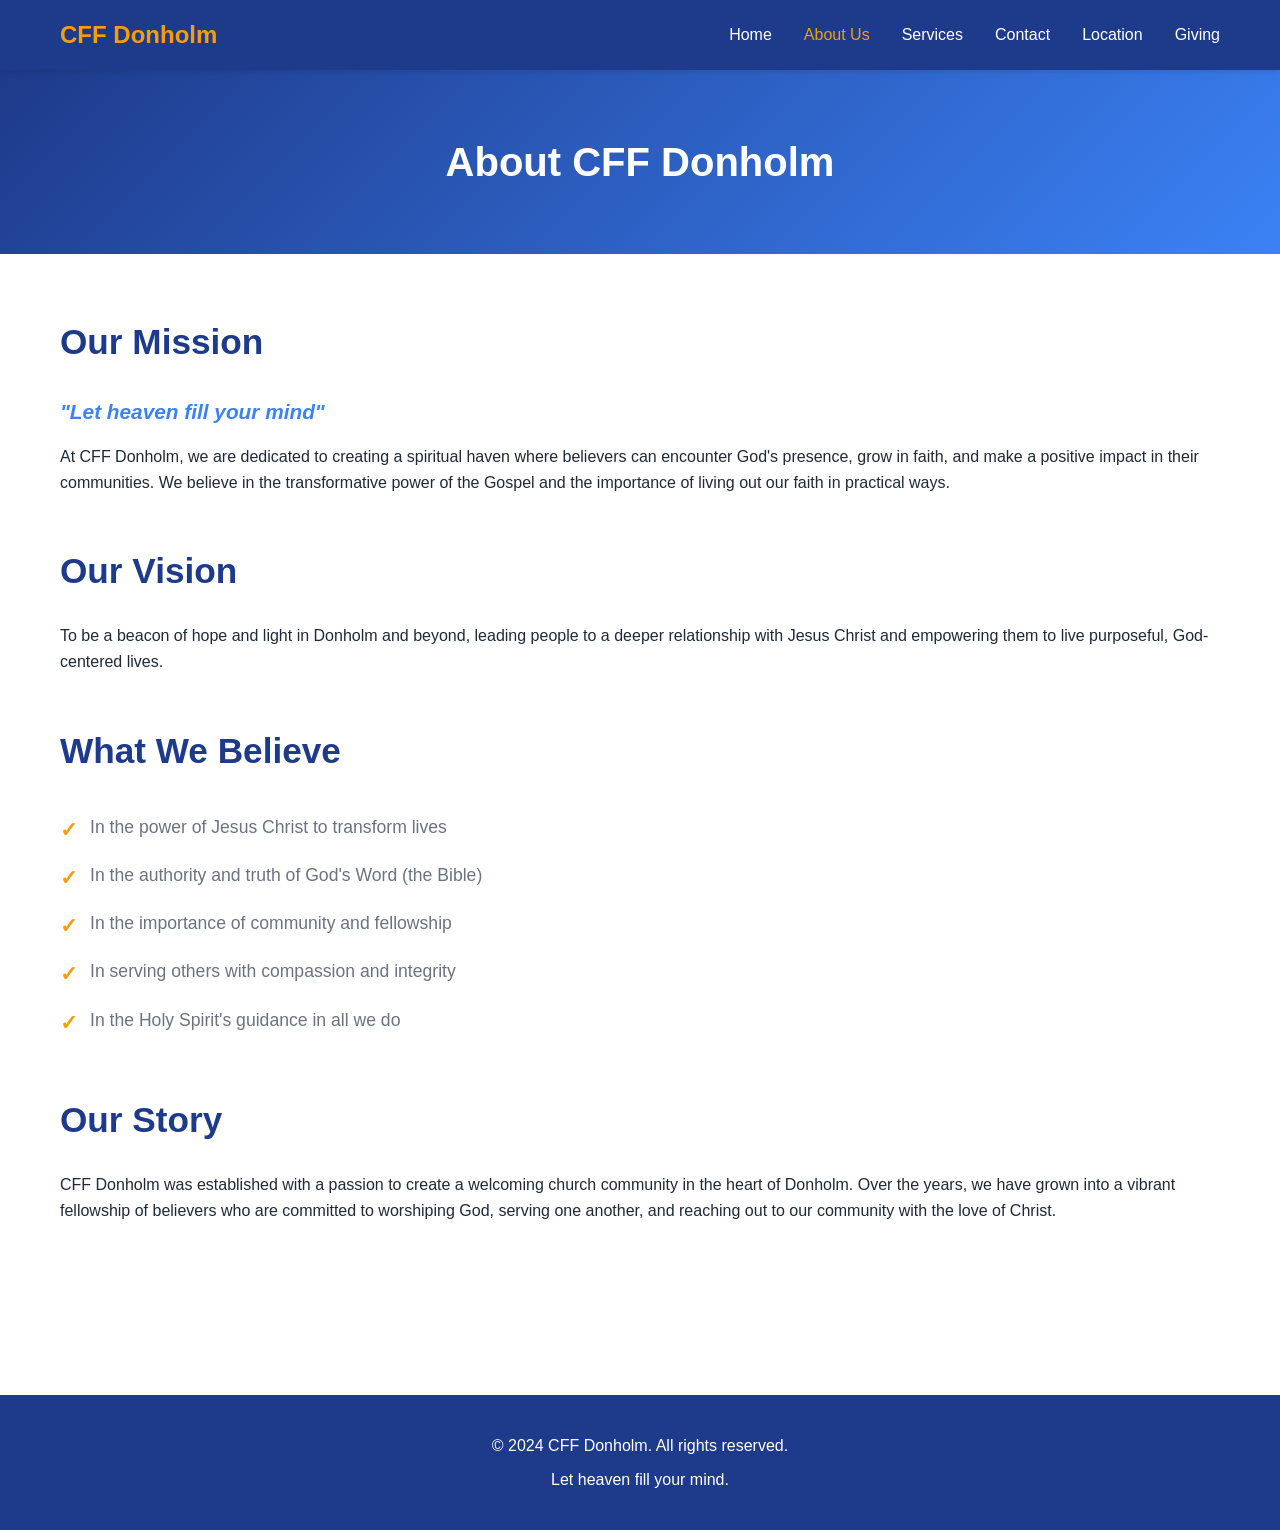
==== about.html @ feda21bb "Add all missing website files including homepage, styles, and other pages" ====
<!DOCTYPE html>
<html lang="en">
<head>
    <meta charset="UTF-8">
    <meta name="viewport" content="width=device-width, initial-scale=1.0">
    <title>About Us - CFF Donholm</title>
    <link rel="stylesheet" href="styles.css">
</head>
<body>
    <!-- Navigation -->
    <nav class="navbar">
        <div class="container">
            <div class="nav-brand">CFF Donholm</div>
            <ul class="nav-menu">
                <li><a href="index.html">Home</a></li>
                <li><a href="about.html" class="active">About Us</a></li>
                <li><a href="services.html">Services</a></li>
                <li><a href="contact.html">Contact</a></li>
                <li><a href="location.html">Location</a></li>
                <li><a href="giving.html">Giving</a></li>
            </ul>
        </div>
    </nav>

    <!-- Page Header -->
    <section class="page-header">
        <h1>About CFF Donholm</h1>
    </section>

    <!-- About Content -->
    <section class="about-content">
        <div class="container">
            <div class="about-section">
                <h2>Our Mission</h2>
                <p class="mission-highlight">"Let heaven fill your mind"</p>
                <p>At CFF Donholm, we are dedicated to creating a spiritual haven where believers can encounter God's presence, grow in faith, and make a positive impact in their communities. We believe in the transformative power of the Gospel and the importance of living out our faith in practical ways.</p>
            </div>

            <div class="about-section">
                <h2>Our Vision</h2>
                <p>To be a beacon of hope and light in Donholm and beyond, leading people to a deeper relationship with Jesus Christ and empowering them to live purposeful, God-centered lives.</p>
            </div>

            <div class="about-section">
                <h2>What We Believe</h2>
                <ul class="beliefs-list">
                    <li>In the power of Jesus Christ to transform lives</li>
                    <li>In the authority and truth of God's Word (the Bible)</li>
                    <li>In the importance of community and fellowship</li>
                    <li>In serving others with compassion and integrity</li>
                    <li>In the Holy Spirit's guidance in all we do</li>
                </ul>
            </div>

            <div class="about-section">
                <h2>Our Story</h2>
                <p>CFF Donholm was established with a passion to create a welcoming church community in the heart of Donholm. Over the years, we have grown into a vibrant fellowship of believers who are committed to worshiping God, serving one another, and reaching out to our community with the love of Christ.</p>
            </div>
        </div>
    </section>

    <!-- Footer -->
    <footer class="footer">
        <div class="container">
            <p>&copy; 2024 CFF Donholm. All rights reserved.</p>
            <p>Let heaven fill your mind.</p>
        </div>
    </footer>

    <script src="script.js"></script>
</body>
</html>
---- styles.css ----
/* Global Styles */
* {
    margin: 0;
    padding: 0;
    box-sizing: border-box;
}

:root {
    --primary-color: #1e3a8a;
    --secondary-color: #3b82f6;
    --accent-color: #f59e0b;
    --light-bg: #f3f4f6;
    --text-dark: #1f2937;
    --text-light: #6b7280;
    --white: #ffffff;
    --border-color: #e5e7eb;
}

html {
    scroll-behavior: smooth;
}

body {
    font-family: 'Segoe UI', Tahoma, Geneva, Verdana, sans-serif;
    line-height: 1.6;
    color: var(--text-dark);
    background-color: var(--white);
}

.container {
    max-width: 1200px;
    margin: 0 auto;
    padding: 0 20px;
}

/* Navigation */
.navbar {
    background-color: var(--primary-color);
    color: var(--white);
    position: sticky;
    top: 0;
    z-index: 1000;
    box-shadow: 0 2px 5px rgba(0,0,0,0.1);
}

.navbar .container {
    display: flex;
    justify-content: space-between;
    align-items: center;
    padding: 1rem 20px;
}

.nav-brand {
    font-size: 1.5rem;
    font-weight: bold;
    color: var(--accent-color);
}

.nav-menu {
    display: flex;
    list-style: none;
    gap: 2rem;
}

.nav-menu a {
    color: var(--white);
    text-decoration: none;
    transition: color 0.3s;
    font-weight: 500;
}

.nav-menu a:hover,
.nav-menu a.active {
    color: var(--accent-color);
}

@media (max-width: 768px) {
    .nav-menu {
        gap: 1rem;
        font-size: 0.9rem;
    }
}

/* Hero Section */
.hero {
    background: linear-gradient(135deg, var(--primary-color) 0%, var(--secondary-color) 100%);
    color: var(--white);
    padding: 120px 20px;
    text-align: center;
    position: relative;
    overflow: hidden;
}

.hero::before {
    content: '';
    position: absolute;
    top: -50%;
    right: -10%;
    width: 500px;
    height: 500px;
    background: rgba(255,255,255,0.1);
    border-radius: 50%;
}

.hero-content {
    position: relative;
    z-index: 1;
    max-width: 800px;
    margin: 0 auto;
}

.hero h1 {
    font-size: 3.5rem;
    margin-bottom: 1rem;
    font-weight: 800;
}

.hero .mission-statement {
    font-size: 1.5rem;
    margin-bottom: 2rem;
    font-style: italic;
    opacity: 0.95;
}

/* Page Header */
.page-header {
    background: linear-gradient(135deg, var(--primary-color) 0%, var(--secondary-color) 100%);
    color: var(--white);
    padding: 60px 20px;
    text-align: center;
}

.page-header h1 {
    font-size: 2.5rem;
    font-weight: 800;
}

/* Buttons */
.btn {
    display: inline-block;
    padding: 12px 30px;
    border-radius: 5px;
    text-decoration: none;
    font-weight: 600;
    cursor: pointer;
    border: none;
    transition: all 0.3s;
    font-size: 1rem;
}

.btn-primary {
    background-color: var(--accent-color);
    color: var(--white);
}

.btn-primary:hover {
    background-color: #d97706;
    transform: translateY(-2px);
    box-shadow: 0 5px 15px rgba(245, 158, 11, 0.3);
}

/* Welcome Section */
.welcome {
    padding: 60px 20px;
    background-color: var(--white);
}

.welcome h2,
.quick-info h2,
.services-content h2,
.about-section h2,
.contact-info-section h2,
.location-content h2,
.giving-intro h2,
.giving-methods h2 {
    font-size: 2.2rem;
    margin-bottom: 1.5rem;
    color: var(--primary-color);
}

.welcome > .container > p {
    font-size: 1.1rem;
    color: var(--text-light);
    margin-bottom: 2rem;
    line-height: 1.8;
}

.welcome-cards {
    display: grid;
    grid-template-columns: repeat(auto-fit, minmax(280px, 1fr));
    gap: 2rem;
    margin-top: 2rem;
}

.card {
    background-color: var(--light-bg);
    padding: 30px;
    border-radius: 10px;
    text-align: center;
    transition: transform 0.3s, box-shadow 0.3s;
    border-left: 4px solid var(--accent-color);
}

.card:hover {
    transform: translateY(-5px);
    box-shadow: 0 10px 25px rgba(0,0,0,0.1);
}

.card h3 {
    margin-bottom: 1rem;
    font-size: 1.3rem;
    color: var(--primary-color);
}

.card p {
    color: var(--text-light);
    line-height: 1.8;
}

/* Quick Info Section */
.quick-info {
    background-color: var(--light-bg);
    padding: 60px 20px;
}

.info-grid {
    display: grid;
    grid-template-columns: repeat(auto-fit, minmax(200px, 1fr));
    gap: 2rem;
    margin-top: 2rem;
}

.info-item {
    text-align: center;
    padding: 20px;
}

.info-item .icon {
    font-size: 2.5rem;
    display: block;
    margin-bottom: 1rem;
}

.info-item h3 {
    margin-bottom: 0.5rem;
    color: var(--primary-color);
}

.info-item a {
    color: var(--secondary-color);
    text-decoration: none;
    font-weight: 600;
}

.info-item a:hover {
    text-decoration: underline;
}

/* About Section */
.about-content {
    padding: 60px 20px;
}

.about-section {
    margin-bottom: 3rem;
}

.mission-highlight {
    font-size: 1.3rem;
    font-style: italic;
    color: var(--secondary-color);
    font-weight: 600;
    margin: 1rem 0;
}

.beliefs-list {
    list-style: none;
    margin-top: 1.5rem;
}

.beliefs-list li {
    padding: 10px 0;
    padding-left: 30px;
    position: relative;
    font-size: 1.1rem;
    color: var(--text-light);
}

.beliefs-list li:before {
    content: '✓';
    position: absolute;
    left: 0;
    color: var(--accent-color);
    font-weight: bold;
    font-size: 1.3rem;
}

/* Services Section */
.services-grid {
    display: grid;
    grid-template-columns: repeat(auto-fit, minmax(300px, 1fr));
    gap: 2rem;
    margin: 2rem 0 3rem 0;
}

.service-card {
    background-color: var(--light-bg);
    padding: 25px;
    border-radius: 10px;
    border-top: 4px solid var(--secondary-color);
    transition: transform 0.3s, box-shadow 0.3s;
}

.service-card:hover {
    transform: translateY(-5px);
    box-shadow: 0 10px 25px rgba(0,0,0,0.1);
}

.service-card h3 {
    color: var(--primary-color);
    margin-bottom: 0.5rem;
}

.service-card .time {
    color: var(--accent-color);
    font-weight: 600;
    margin-bottom: 0.3rem;
}

.service-card .details {
    color: var(--secondary-color);
    font-weight: 500;
    margin-bottom: 1rem;
}

.service-card p {
    color: var(--text-light);
    line-height: 1.8;
}

/* Programs Section */
.programs-section {
    background-color: var(--light-bg);
    padding: 30px;
    border-radius: 10px;
    margin: 2rem 0;
}

.programs-list {
    display: grid;
    grid-template-columns: repeat(auto-fit, minmax(250px, 1fr));
    gap: 1.5rem;
    margin-top: 1.5rem;
}

.program-item {
    background-color: var(--white);
    padding: 20px;
    border-radius: 8px;
    border-left: 3px solid var(--accent-color);
}

.program-item h4 {
    color: var(--primary-color);
    margin-bottom: 0.5rem;
}

.program-item p {
    color: var(--text-light);
    font-size: 0.95rem;
}

/* CTA Section */
.cta-section {
    background: linear-gradient(135deg, var(--primary-color) 0%, var(--secondary-color) 100%);
    color: var(--white);
    padding: 40px 30px;
    border-radius: 10px;
    text-align: center;
    margin: 2rem 0;
}

.cta-section h2 {
    color: var(--white);
    margin-bottom: 1rem;
}

.cta-section p {
    margin-bottom: 1.5rem;
    font-size: 1.05rem;
}

/* Contact Section */
.contact-content {
    padding: 60px 20px;
}

.contact-grid {
    display: grid;
    grid-template-columns: 1fr 1fr;
    gap: 3rem;
}

@media (max-width: 768px) {
    .contact-grid {
        grid-template-columns: 1fr;
    }
}

.contact-form {
    background-color: var(--light-bg);
    padding: 30px;
    border-radius: 10px;
}

.form-group {
    margin-bottom: 1.5rem;
}

.form-group label {
    display: block;
    margin-bottom: 0.5rem;
    font-weight: 600;
    color: var(--primary-color);
}

.form-group input,
.form-group textarea {
    width: 100%;
    padding: 10px;
    border: 1px solid var(--border-color);
    border-radius: 5px;
    font-family: inherit;
    font-size: 1rem;
}

.form-group input:focus,
.form-group textarea:focus {
    outline: none;
    border-color: var(--secondary-color);
    box-shadow: 0 0 5px rgba(59, 130, 246, 0.3);
}

.info-box {
    background-color: var(--light-bg);
    padding: 20px;
    border-radius: 8px;
    margin-bottom: 1.5rem;
    border-left: 4px solid var(--secondary-color);
}

.info-box h3 {
    color: var(--primary-color);
    margin-bottom: 0.5rem;
}

.info-box p {
    color: var(--text-light);
}

.info-box a {
    color: var(--secondary-color);
    text-decoration: none;
    font-weight: 600;
}

.info-box a:hover {
    text-decoration: underline;
}

.info-box.prayer {
    background: linear-gradient(135deg, rgba(30, 58, 138, 0.1) 0%, rgba(59, 130, 246, 0.1) 100%);
    border-left-color: var(--accent-color);
}

/* Location Section */
.location-content {
    padding: 60px 20px;
}

.location-grid {
    display: grid;
    grid-template-columns: 1fr 1fr;
    gap: 3rem;
}

@media (max-width: 768px) {
    .location-grid {
        grid-template-columns: 1fr;
    }
}

.map-section {
    background-color: var(--light-bg);
    padding: 20px;
    border-radius: 10px;
}

.map-section h2 {
    margin-bottom: 1rem;
}

.address-main {
    font-size: 1.1rem;
    line-height: 2;
    color: var(--text-light);
    background-color: var(--light-bg);
    padding: 20px;
    border-radius: 8px;
    margin: 1rem 0 2rem 0;
    border-left: 4px solid var(--accent-color);
}

.directions-list {
    display: grid;
    gap: 1.5rem;
    margin: 1.5rem 0;
}

.direction-item {
    background-color: var(--light-bg);
    padding: 20px;
    border-radius: 8px;
    border-left: 3px solid var(--secondary-color);
}

.direction-item h4 {
    color: var(--primary-color);
    margin-bottom: 0.5rem;
}

.direction-item p {
    color: var(--text-light);
}

.direction-item a {
    color: var(--secondary-color);
    text-decoration: none;
    font-weight: 600;
}

.direction-item a:hover {
    text-decoration: underline;
}

/* Giving Section */
.giving-content {
    padding: 60px 20px;
}

.giving-intro {
    background-color: var(--light-bg);
    padding: 30px;
    border-radius: 10px;
    margin-bottom: 2rem;
}

.giving-intro h2 {
    color: var(--primary-color);
}

.methods-grid {
    display: grid;
    grid-template-columns: repeat(auto-fit, minmax(280px, 1fr));
    gap: 2rem;
    margin: 2rem 0 3rem 0;
}

.method-card {
    background-color: var(--light-bg);
    padding: 25px;
    border-radius: 10px;
    border-top: 4px solid var(--accent-color);
    text-align: center;
    transition: transform 0.3s;
}

.method-card:hover {
    transform: translateY(-5px);
}

.method-card h3 {
    color: var(--primary-color);
    margin-bottom: 1rem;
}

.method-card p {
    color: var(--text-light);
    line-height: 1.8;
}

.giving-uses {
    margin: 2rem 0;
}

.uses-list {
    display: grid;
    grid-template-columns: repeat(auto-fit, minmax(250px, 1fr));
    gap: 1.5rem;
    margin-top: 1.5rem;
}

.use-item {
    background-color: var(--light-bg);
    padding: 20px;
    border-radius: 8px;
    border-left: 3px solid var(--secondary-color);
}

.use-item h4 {
    color: var(--primary-color);
    margin-bottom: 0.5rem;
}

.use-item p {
    color: var(--text-light);
    font-size: 0.95rem;
}

.giving-principles {
    background-color: var(--light-bg);
    padding: 30px;
    border-radius: 10px;
    margin: 2rem 0;
}

.giving-principles ul {
    list-style: none;
    margin-top: 1.5rem;
}

.giving-principles li {
    padding: 10px 0;
    padding-left: 30px;
    position: relative;
    font-size: 1.05rem;
    color: var(--text-light);
}

.giving-principles li:before {
    content: '✓';
    position: absolute;
    left: 0;
    color: var(--secondary-color);
    font-weight: bold;
    font-size: 1.3rem;
}

.giving-contact {
    text-align: center;
    background: linear-gradient(135deg, rgba(30, 58, 138, 0.05) 0%, rgba(59, 130, 246, 0.05) 100%);
    padding: 30px;
    border-radius: 10px;
    margin: 2rem 0;
}

.giving-quote {
    text-align: center;
    padding: 30px;
    background-color: var(--light-bg);
    border-radius: 10px;
    border-left: 4px solid var(--accent-color);
    margin-top: 2rem;
}

.giving-quote p {
    font-size: 1.1rem;
    color: var(--primary-color);
    font-weight: 600;
}

/* Footer */
.footer {
    background-color: var(--primary-color);
    color: var(--white);
    text-align: center;
    padding: 30px 20px;
    margin-top: 4rem;
}

.footer p {
    margin: 0.5rem 0;
}

/* Responsive Design */
@media (max-width: 768px) {
    .hero h1 {
        font-size: 2rem;
    }

    .hero .mission-statement {
        font-size: 1.1rem;
    }

    .page-header h1 {
        font-size: 1.8rem;
    }

    .welcome h2,
    .quick-info h2,
    .services-content h2,
    .about-section h2,
    .contact-info-section h2,
    .location-content h2,
    .giving-intro h2,
    .giving-methods h2 {
        font-size: 1.5rem;
    }

    .nav-menu {
        gap: 0.8rem;
        font-size: 0.85rem;
    }
}

/* Animations */
@keyframes fadeIn {
    from {
        opacity: 0;
    }
    to {
        opacity: 1;
    }
}

.welcome,
.quick-info,
.about-content,
.services-content,
.contact-content,
.location-content,
.giving-content {
    animation: fadeIn 0.5s ease-in;
}
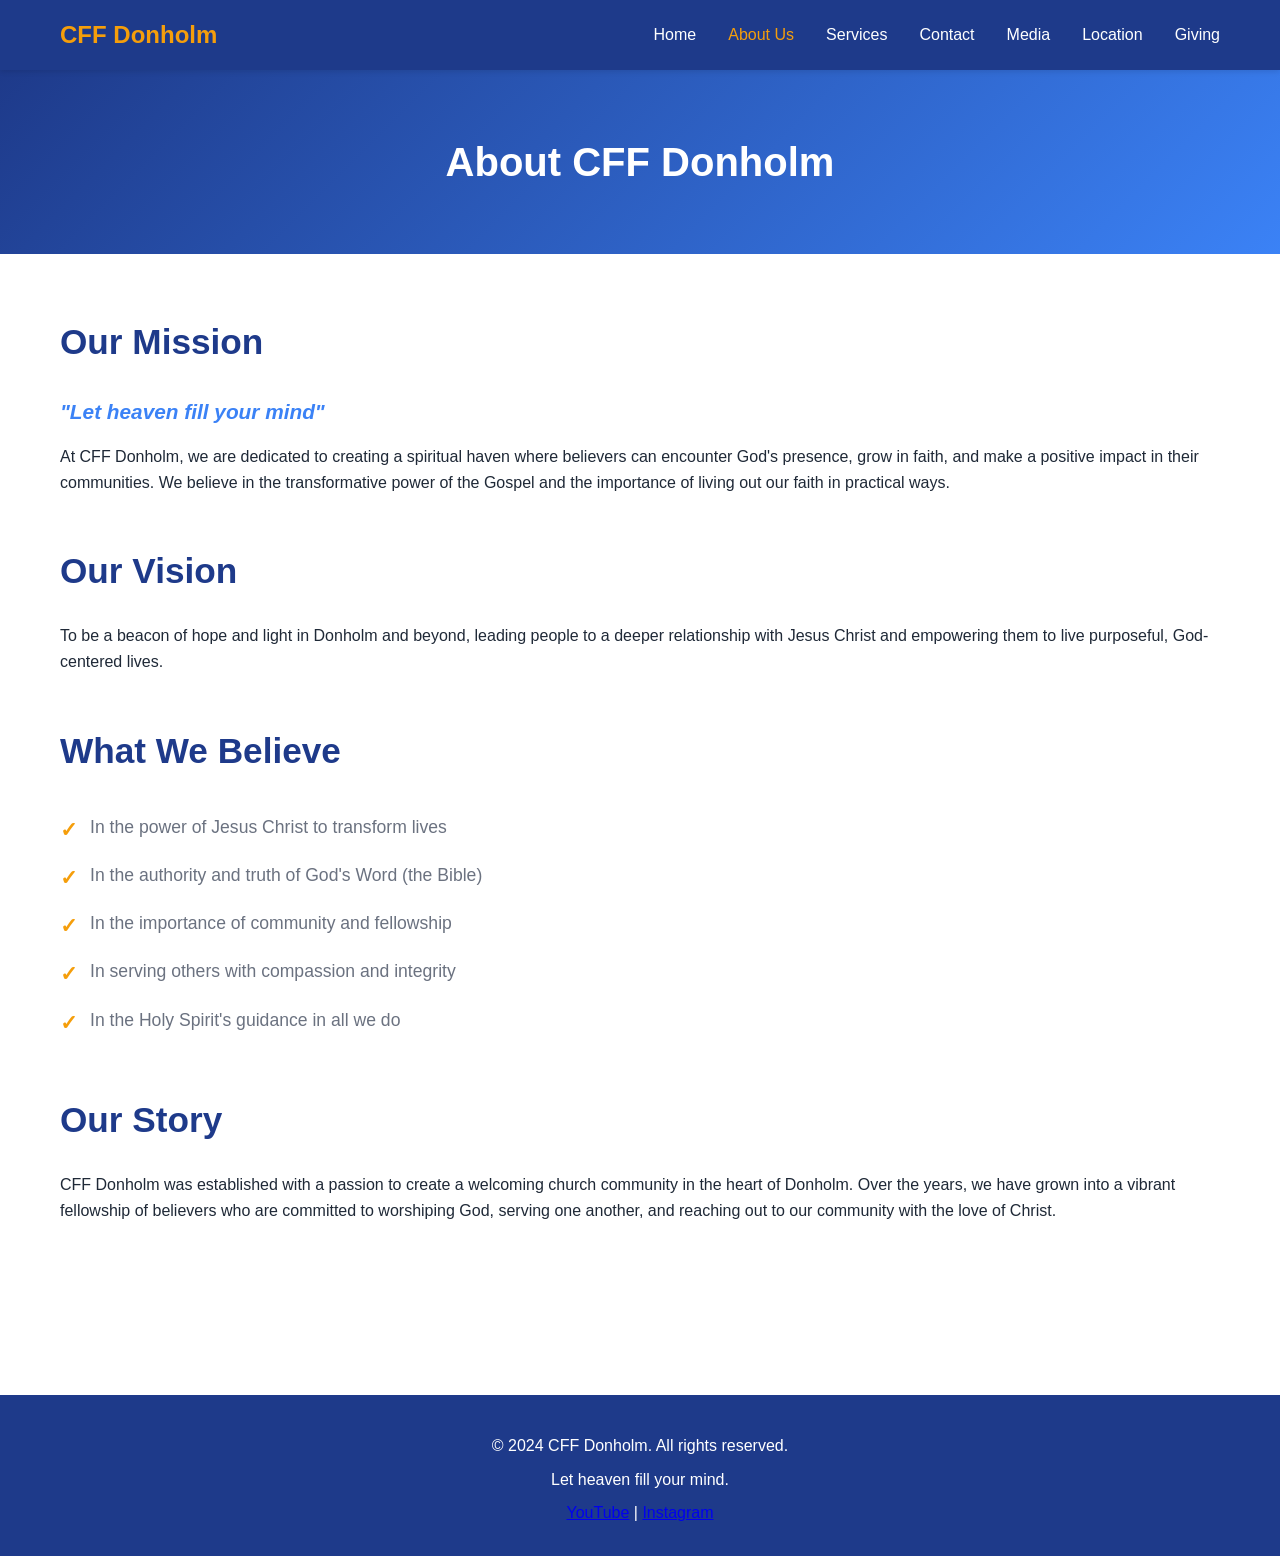
==== commit f716f410: "Add Altime TV integration and update all navigation menus with Media page" ====
--- a/about.html
+++ b/about.html
@@ -16,6 +16,7 @@
                 <li><a href="about.html" class="active">About Us</a></li>
                 <li><a href="services.html">Services</a></li>
                 <li><a href="contact.html">Contact</a></li>
+                <li><a href="media.html">Media</a></li>
                 <li><a href="location.html">Location</a></li>
                 <li><a href="giving.html">Giving</a></li>
             </ul>
@@ -64,6 +65,10 @@
         <div class="container">
             <p>&copy; 2024 CFF Donholm. All rights reserved.</p>
             <p>Let heaven fill your mind.</p>
+            <div class="footer-social">
+                <a href="https://www.youtube.com/@APSTGITAHIDANIEL" target="_blank">YouTube</a> | 
+                <a href="https://www.instagram.com/apostlegitahidaniel/" target="_blank">Instagram</a>
+            </div>
         </div>
     </footer>
 
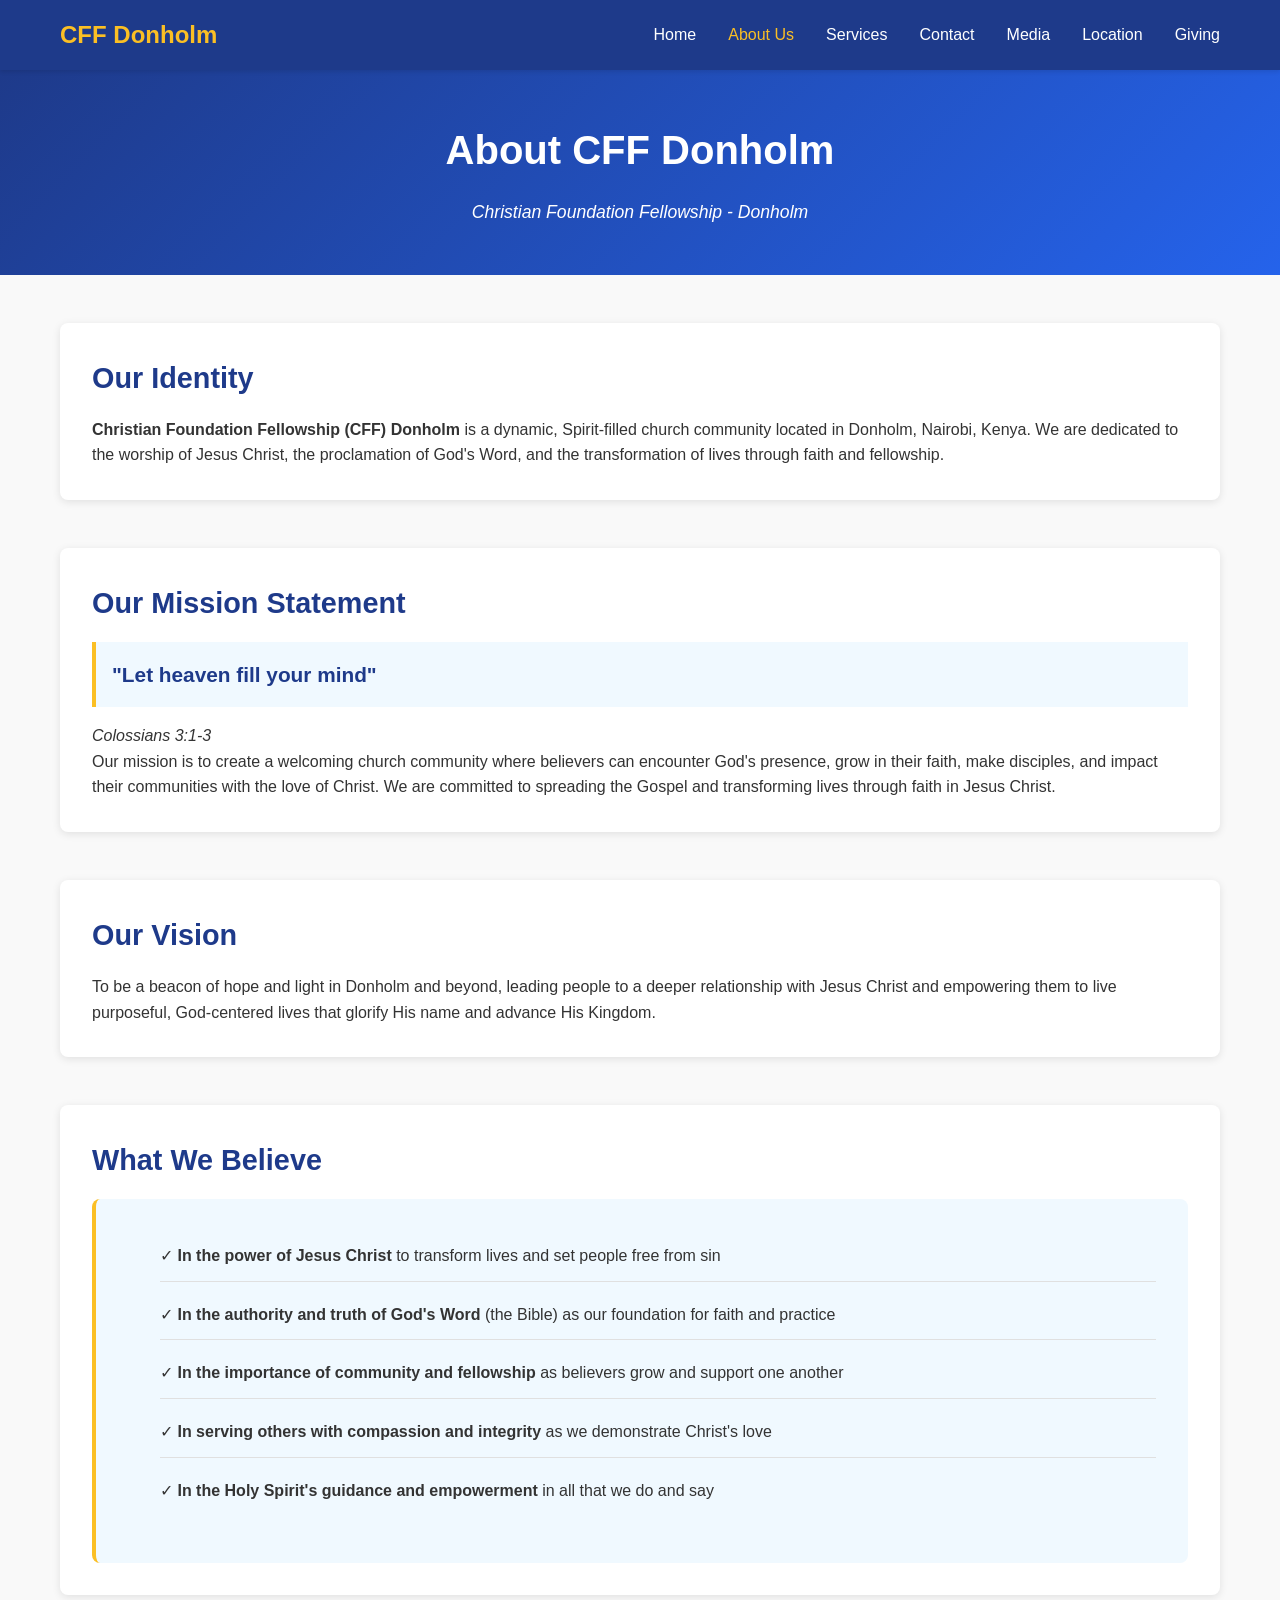
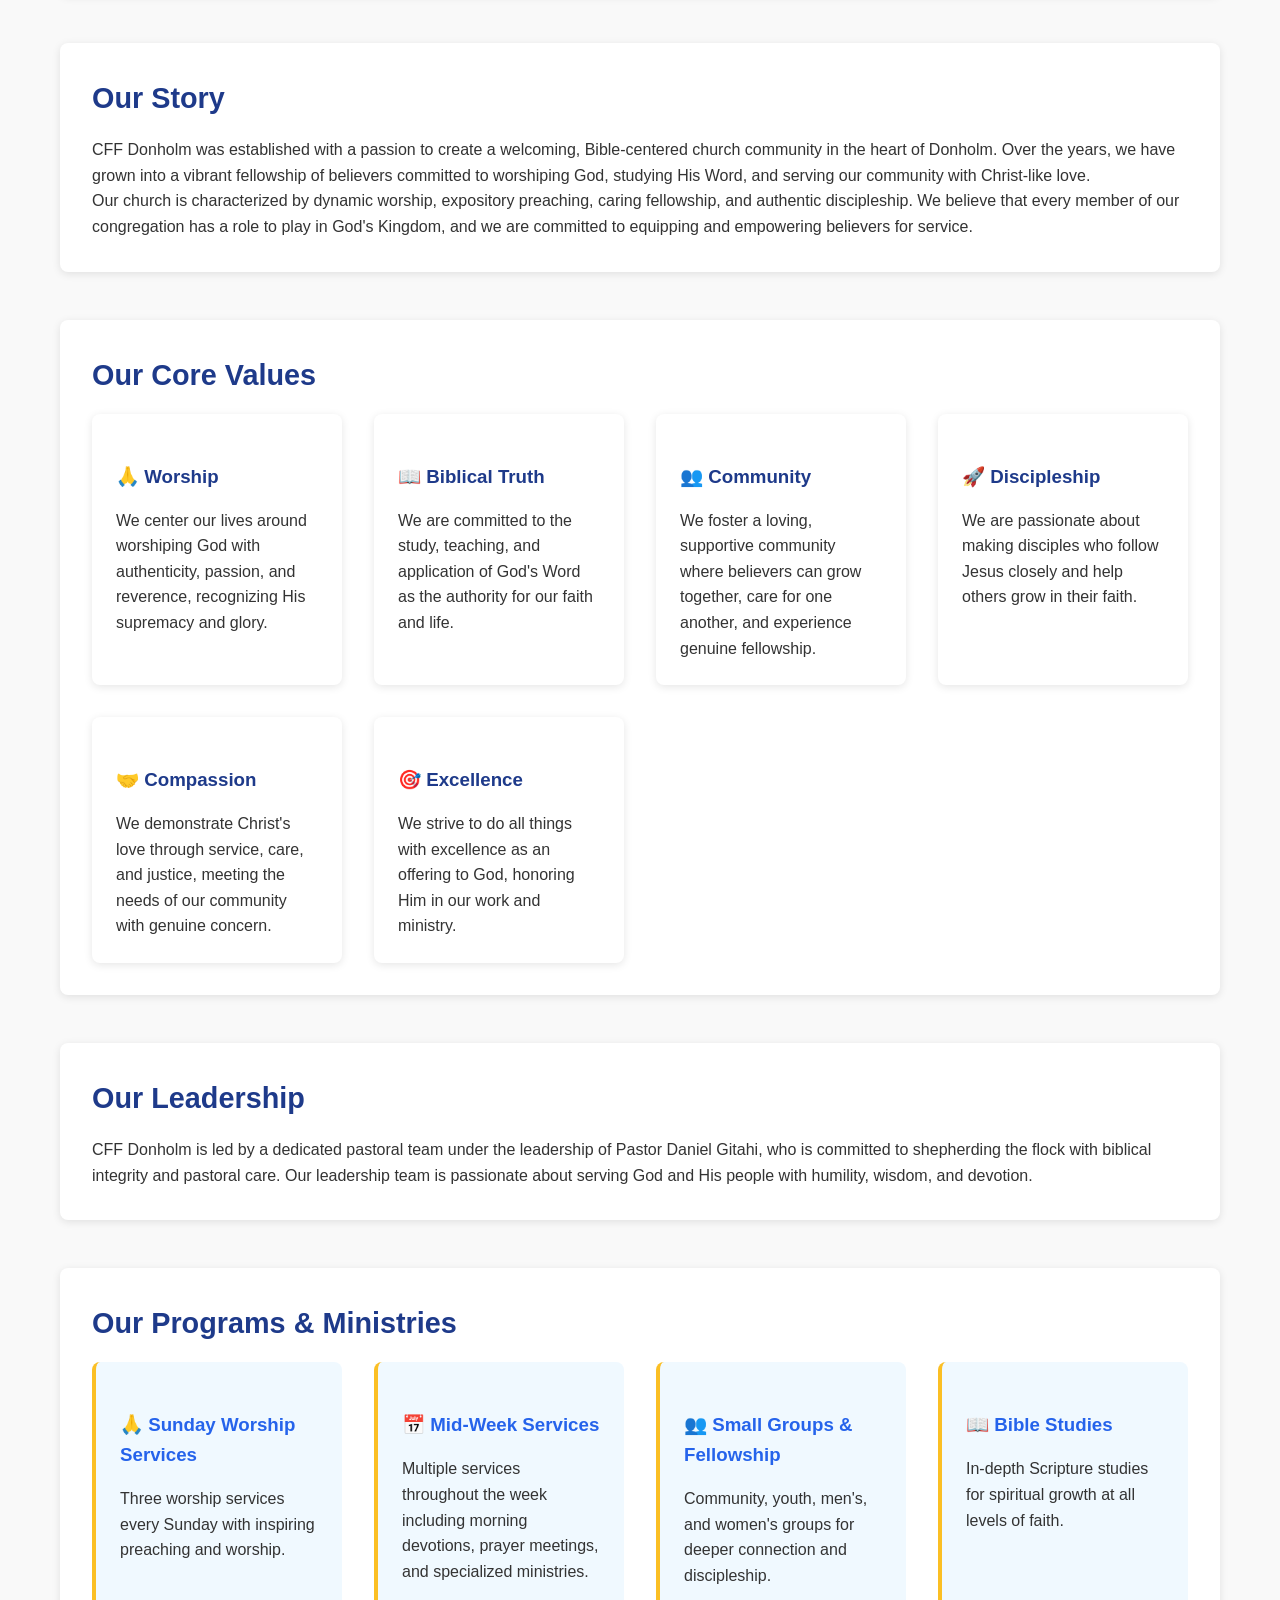
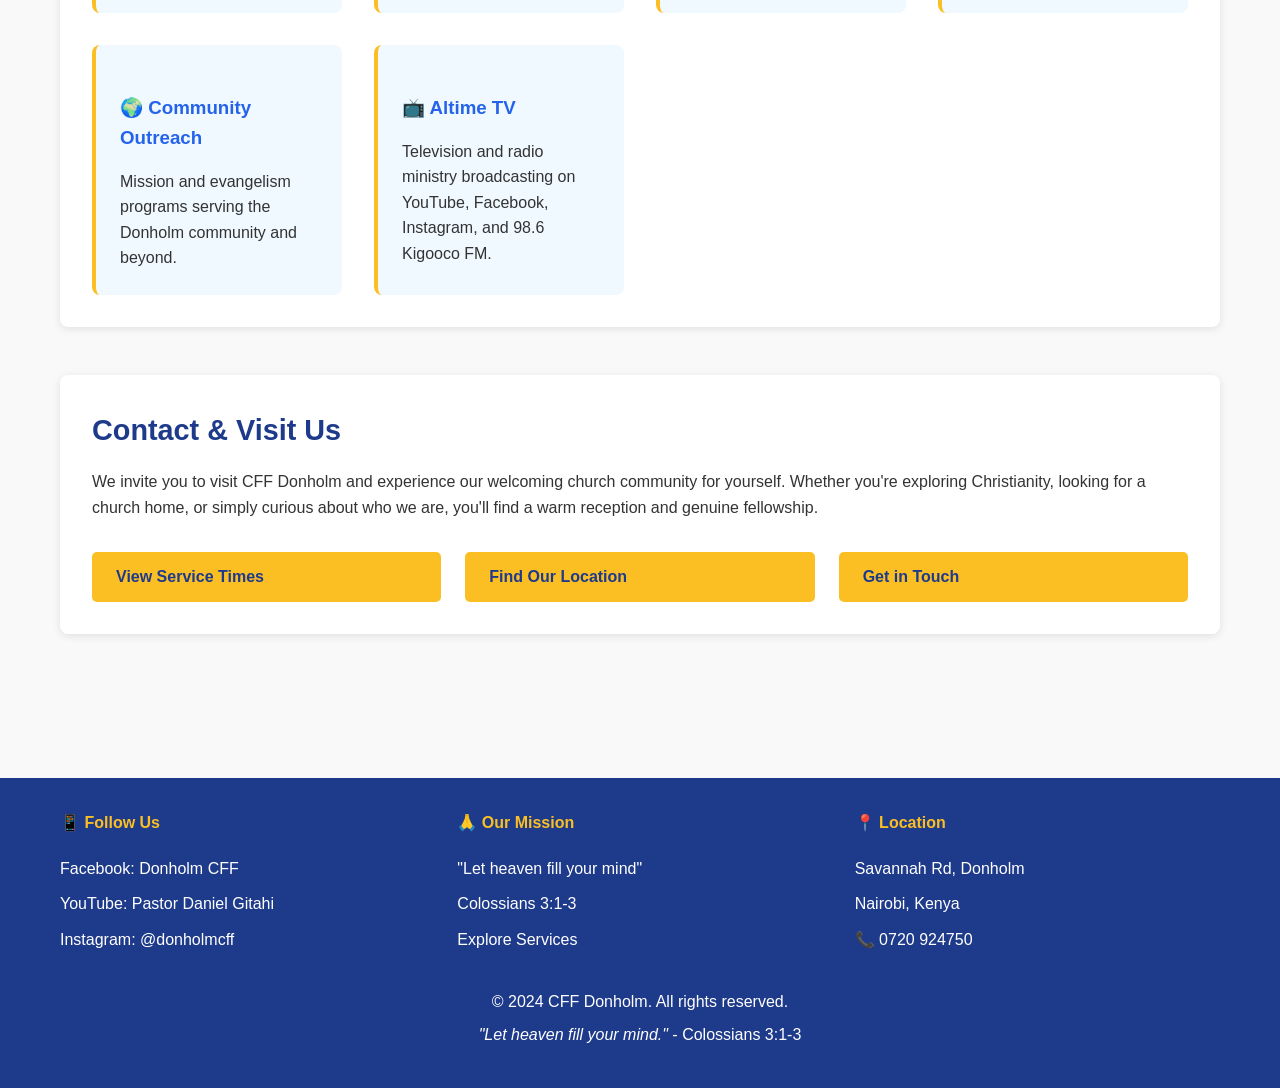
==== commit a44c1fb1: "Update about.html with complete mission, vision, values, and programs information" ====
--- a/about.html
+++ b/about.html
@@ -26,36 +26,121 @@
     <!-- Page Header -->
     <section class="page-header">
         <h1>About CFF Donholm</h1>
+        <p>Christian Foundation Fellowship - Donholm</p>
     </section>
 
     <!-- About Content -->
     <section class="about-content">
         <div class="container">
             <div class="about-section">
-                <h2>Our Mission</h2>
-                <p class="mission-highlight">"Let heaven fill your mind"</p>
-                <p>At CFF Donholm, we are dedicated to creating a spiritual haven where believers can encounter God's presence, grow in faith, and make a positive impact in their communities. We believe in the transformative power of the Gospel and the importance of living out our faith in practical ways.</p>
+                <h2>Our Identity</h2>
+                <p><strong>Christian Foundation Fellowship (CFF) Donholm</strong> is a dynamic, Spirit-filled church community located in Donholm, Nairobi, Kenya. We are dedicated to the worship of Jesus Christ, the proclamation of God's Word, and the transformation of lives through faith and fellowship.</p>
+            </div>
+
+            <div class="about-section">
+                <h2>Our Mission Statement</h2>
+                <p class="mission-highlight" style="font-size: 1.3rem; color: #1e3a8a; margin-bottom: 1rem;">"Let heaven fill your mind"</p>
+                <p><em>Colossians 3:1-3</em></p>
+                <p>Our mission is to create a welcoming church community where believers can encounter God's presence, grow in their faith, make disciples, and impact their communities with the love of Christ. We are committed to spreading the Gospel and transforming lives through faith in Jesus Christ.</p>
             </div>
 
             <div class="about-section">
                 <h2>Our Vision</h2>
-                <p>To be a beacon of hope and light in Donholm and beyond, leading people to a deeper relationship with Jesus Christ and empowering them to live purposeful, God-centered lives.</p>
+                <p>To be a beacon of hope and light in Donholm and beyond, leading people to a deeper relationship with Jesus Christ and empowering them to live purposeful, God-centered lives that glorify His name and advance His Kingdom.</p>
             </div>
 
             <div class="about-section">
                 <h2>What We Believe</h2>
-                <ul class="beliefs-list">
-                    <li>In the power of Jesus Christ to transform lives</li>
-                    <li>In the authority and truth of God's Word (the Bible)</li>
-                    <li>In the importance of community and fellowship</li>
-                    <li>In serving others with compassion and integrity</li>
-                    <li>In the Holy Spirit's guidance in all we do</li>
-                </ul>
+                <div style="background: #f0f9ff; padding: 2rem; border-radius: 8px; border-left: 4px solid #fbbf24;">
+                    <ul style="list-style: none; padding: 0;">
+                        <li style="padding: 0.75rem 0; border-bottom: 1px solid #e0e0e0;">✓ <strong>In the power of Jesus Christ</strong> to transform lives and set people free from sin</li>
+                        <li style="padding: 0.75rem 0; border-bottom: 1px solid #e0e0e0;">✓ <strong>In the authority and truth of God's Word</strong> (the Bible) as our foundation for faith and practice</li>
+                        <li style="padding: 0.75rem 0; border-bottom: 1px solid #e0e0e0;">✓ <strong>In the importance of community and fellowship</strong> as believers grow and support one another</li>
+                        <li style="padding: 0.75rem 0; border-bottom: 1px solid #e0e0e0;">✓ <strong>In serving others with compassion and integrity</strong> as we demonstrate Christ's love</li>
+                        <li style="padding: 0.75rem 0;">✓ <strong>In the Holy Spirit's guidance and empowerment</strong> in all that we do and say</li>
+                    </ul>
+                </div>
             </div>
 
             <div class="about-section">
                 <h2>Our Story</h2>
-                <p>CFF Donholm was established with a passion to create a welcoming church community in the heart of Donholm. Over the years, we have grown into a vibrant fellowship of believers who are committed to worshiping God, serving one another, and reaching out to our community with the love of Christ.</p>
+                <p>CFF Donholm was established with a passion to create a welcoming, Bible-centered church community in the heart of Donholm. Over the years, we have grown into a vibrant fellowship of believers committed to worshiping God, studying His Word, and serving our community with Christ-like love.</p>
+                <p>Our church is characterized by dynamic worship, expository preaching, caring fellowship, and authentic discipleship. We believe that every member of our congregation has a role to play in God's Kingdom, and we are committed to equipping and empowering believers for service.</p>
+            </div>
+
+            <div class="about-section">
+                <h2>Our Core Values</h2>
+                <div style="display: grid; grid-template-columns: repeat(auto-fit, minmax(250px, 1fr)); gap: 2rem;">
+                    <div style="background: white; padding: 1.5rem; border-radius: 8px; box-shadow: 0 2px 8px rgba(0,0,0,0.1);">
+                        <h3 style="color: #1e3a8a; margin-bottom: 1rem;">🙏 Worship</h3>
+                        <p>We center our lives around worshiping God with authenticity, passion, and reverence, recognizing His supremacy and glory.</p>
+                    </div>
+                    <div style="background: white; padding: 1.5rem; border-radius: 8px; box-shadow: 0 2px 8px rgba(0,0,0,0.1);">
+                        <h3 style="color: #1e3a8a; margin-bottom: 1rem;">📖 Biblical Truth</h3>
+                        <p>We are committed to the study, teaching, and application of God's Word as the authority for our faith and life.</p>
+                    </div>
+                    <div style="background: white; padding: 1.5rem; border-radius: 8px; box-shadow: 0 2px 8px rgba(0,0,0,0.1);">
+                        <h3 style="color: #1e3a8a; margin-bottom: 1rem;">👥 Community</h3>
+                        <p>We foster a loving, supportive community where believers can grow together, care for one another, and experience genuine fellowship.</p>
+                    </div>
+                    <div style="background: white; padding: 1.5rem; border-radius: 8px; box-shadow: 0 2px 8px rgba(0,0,0,0.1);">
+                        <h3 style="color: #1e3a8a; margin-bottom: 1rem;">🚀 Discipleship</h3>
+                        <p>We are passionate about making disciples who follow Jesus closely and help others grow in their faith.</p>
+                    </div>
+                    <div style="background: white; padding: 1.5rem; border-radius: 8px; box-shadow: 0 2px 8px rgba(0,0,0,0.1);">
+                        <h3 style="color: #1e3a8a; margin-bottom: 1rem;">🤝 Compassion</h3>
+                        <p>We demonstrate Christ's love through service, care, and justice, meeting the needs of our community with genuine concern.</p>
+                    </div>
+                    <div style="background: white; padding: 1.5rem; border-radius: 8px; box-shadow: 0 2px 8px rgba(0,0,0,0.1);">
+                        <h3 style="color: #1e3a8a; margin-bottom: 1rem;">🎯 Excellence</h3>
+                        <p>We strive to do all things with excellence as an offering to God, honoring Him in our work and ministry.</p>
+                    </div>
+                </div>
+            </div>
+
+            <div class="about-section">
+                <h2>Our Leadership</h2>
+                <p>CFF Donholm is led by a dedicated pastoral team under the leadership of Pastor Daniel Gitahi, who is committed to shepherding the flock with biblical integrity and pastoral care. Our leadership team is passionate about serving God and His people with humility, wisdom, and devotion.</p>
+            </div>
+
+            <div class="about-section">
+                <h2>Our Programs & Ministries</h2>
+                <div style="display: grid; grid-template-columns: repeat(auto-fit, minmax(250px, 1fr)); gap: 2rem;">
+                    <div class="online-service-card">
+                        <h3>🙏 Sunday Worship Services</h3>
+                        <p>Three worship services every Sunday with inspiring preaching and worship.</p>
+                    </div>
+                    <div class="online-service-card">
+                        <h3>📅 Mid-Week Services</h3>
+                        <p>Multiple services throughout the week including morning devotions, prayer meetings, and specialized ministries.</p>
+                    </div>
+                    <div class="online-service-card">
+                        <h3>👥 Small Groups & Fellowship</h3>
+                        <p>Community, youth, men's, and women's groups for deeper connection and discipleship.</p>
+                    </div>
+                    <div class="online-service-card">
+                        <h3>📖 Bible Studies</h3>
+                        <p>In-depth Scripture studies for spiritual growth at all levels of faith.</p>
+                    </div>
+                    <div class="online-service-card">
+                        <h3>🌍 Community Outreach</h3>
+                        <p>Mission and evangelism programs serving the Donholm community and beyond.</p>
+                    </div>
+                    <div class="online-service-card">
+                        <h3>📺 Altime TV</h3>
+                        <p>Television and radio ministry broadcasting on YouTube, Facebook, Instagram, and 98.6 Kigooco FM.</p>
+                    </div>
+                </div>
+            </div>
+
+            <div class="about-section">
+                <h2>Contact & Visit Us</h2>
+                <p>We invite you to visit CFF Donholm and experience our welcoming church community for yourself. Whether you're exploring Christianity, looking for a church home, or simply curious about who we are, you'll find a warm reception and genuine fellowship.</p>
+                <div style="display: grid; grid-template-columns: repeat(auto-fit, minmax(200px, 1fr)); gap: 1.5rem; margin-top: 2rem;">
+                    <a href="services.html" class="btn btn-primary">View Service Times</a>
+                    <a href="location.html" class="btn btn-primary">Find Our Location</a>
+                    <a href="contact.html" class="btn btn-primary">Get in Touch</a>
+                </div>
             </div>
         </div>
     </section>
@@ -63,15 +148,37 @@
     <!-- Footer -->
     <footer class="footer">
         <div class="container">
+            <div class="footer-content">
+                <div class="footer-section">
+                    <h4>📱 Follow Us</h4>
+                    <ul>
+                        <li><a href="https://facebook.com/DonholmCff" target="_blank">Facebook: Donholm CFF</a></li>
+                        <li><a href="https://www.youtube.com/@APSTGITAHIDANIEL" target="_blank">YouTube: Pastor Daniel Gitahi</a></li>
+                        <li><a href="https://instagram.com/donholmcff" target="_blank">Instagram: @donholmcff</a></li>
+                    </ul>
+                </div>
+                <div class="footer-section">
+                    <h4>🙏 Our Mission</h4>
+                    <ul>
+                        <li>"Let heaven fill your mind"</li>
+                        <li>Colossians 3:1-3</li>
+                        <li><a href="services.html">Explore Services</a></li>
+                    </ul>
+                </div>
+                <div class="footer-section">
+                    <h4>📍 Location</h4>
+                    <ul>
+                        <li>Savannah Rd, Donholm</li>
+                        <li>Nairobi, Kenya</li>
+                        <li><a href="tel:+254720924750">📞 0720 924750</a></li>
+                    </ul>
+                </div>
+            </div>
             <p>&copy; 2024 CFF Donholm. All rights reserved.</p>
-            <p>Let heaven fill your mind.</p>
-            <div class="footer-social">
-                <a href="https://www.youtube.com/@APSTGITAHIDANIEL" target="_blank">YouTube</a> | 
-                <a href="https://www.instagram.com/apostlegitahidaniel/" target="_blank">Instagram</a>
-            </div>
+            <p><em>"Let heaven fill your mind."</em> - Colossians 3:1-3</p>
         </div>
     </footer>
 
     <script src="script.js"></script>
 </body>
-</html>+</html>
--- a/styles.css
+++ b/styles.css
@@ -1,30 +1,15 @@
-/* Global Styles */
+/* General Styles */
 * {
     margin: 0;
     padding: 0;
     box-sizing: border-box;
 }
 
-:root {
-    --primary-color: #1e3a8a;
-    --secondary-color: #3b82f6;
-    --accent-color: #f59e0b;
-    --light-bg: #f3f4f6;
-    --text-dark: #1f2937;
-    --text-light: #6b7280;
-    --white: #ffffff;
-    --border-color: #e5e7eb;
-}
-
-html {
-    scroll-behavior: smooth;
-}
-
 body {
     font-family: 'Segoe UI', Tahoma, Geneva, Verdana, sans-serif;
     line-height: 1.6;
-    color: var(--text-dark);
-    background-color: var(--white);
+    color: #333;
+    background-color: #f9f9f9;
 }
 
 .container {
@@ -35,25 +20,25 @@
 
 /* Navigation */
 .navbar {
-    background-color: var(--primary-color);
-    color: var(--white);
+    background-color: #1e3a8a;
+    color: white;
+    padding: 1rem 0;
     position: sticky;
     top: 0;
-    z-index: 1000;
-    box-shadow: 0 2px 5px rgba(0,0,0,0.1);
+    z-index: 100;
+    box-shadow: 0 2px 4px rgba(0,0,0,0.1);
 }
 
 .navbar .container {
     display: flex;
     justify-content: space-between;
     align-items: center;
-    padding: 1rem 20px;
 }
 
 .nav-brand {
     font-size: 1.5rem;
     font-weight: bold;
-    color: var(--accent-color);
+    color: #fbbf24;
 }
 
 .nav-menu {
@@ -63,176 +48,216 @@
 }
 
 .nav-menu a {
-    color: var(--white);
+    color: white;
     text-decoration: none;
-    transition: color 0.3s;
-    font-weight: 500;
+    transition: color 0.3s ease;
 }
 
 .nav-menu a:hover,
 .nav-menu a.active {
-    color: var(--accent-color);
-}
-
-@media (max-width: 768px) {
-    .nav-menu {
-        gap: 1rem;
-        font-size: 0.9rem;
-    }
+    color: #fbbf24;
 }
 
 /* Hero Section */
 .hero {
-    background: linear-gradient(135deg, var(--primary-color) 0%, var(--secondary-color) 100%);
-    color: var(--white);
-    padding: 120px 20px;
-    text-align: center;
-    position: relative;
-    overflow: hidden;
-}
-
-.hero::before {
-    content: '';
-    position: absolute;
-    top: -50%;
-    right: -10%;
-    width: 500px;
-    height: 500px;
-    background: rgba(255,255,255,0.1);
-    border-radius: 50%;
-}
-
-.hero-content {
-    position: relative;
-    z-index: 1;
-    max-width: 800px;
-    margin: 0 auto;
-}
-
-.hero h1 {
-    font-size: 3.5rem;
-    margin-bottom: 1rem;
-    font-weight: 800;
-}
-
-.hero .mission-statement {
+    background: linear-gradient(135deg, #1e3a8a 0%, #2563eb 100%);
+    color: white;
+    padding: 4rem 2rem;
+    text-align: center;
+}
+
+.hero-content h1 {
+    font-size: 3rem;
+    margin-bottom: 1rem;
+}
+
+.hero-content h2 {
+    font-size: 1.8rem;
+    margin-bottom: 1rem;
+    color: #fbbf24;
+}
+
+.hero-content .mission-statement {
     font-size: 1.5rem;
     margin-bottom: 2rem;
     font-style: italic;
-    opacity: 0.95;
 }
 
 /* Page Header */
 .page-header {
-    background: linear-gradient(135deg, var(--primary-color) 0%, var(--secondary-color) 100%);
-    color: var(--white);
-    padding: 60px 20px;
+    background: linear-gradient(135deg, #1e3a8a 0%, #2563eb 100%);
+    color: white;
+    padding: 3rem 2rem;
     text-align: center;
 }
 
 .page-header h1 {
     font-size: 2.5rem;
-    font-weight: 800;
+    margin-bottom: 1rem;
+}
+
+.page-header p {
+    font-size: 1.1rem;
+    font-style: italic;
+}
+
+.logo-header {
+    text-align: center;
+}
+
+.logo-header img {
+    max-width: 100px;
+    margin-bottom: 1rem;
 }
 
 /* Buttons */
 .btn {
     display: inline-block;
-    padding: 12px 30px;
+    padding: 0.75rem 1.5rem;
     border-radius: 5px;
     text-decoration: none;
+    transition: all 0.3s ease;
     font-weight: 600;
     cursor: pointer;
     border: none;
-    transition: all 0.3s;
-    font-size: 1rem;
 }
 
 .btn-primary {
-    background-color: var(--accent-color);
-    color: var(--white);
+    background-color: #fbbf24;
+    color: #1e3a8a;
 }
 
 .btn-primary:hover {
-    background-color: #d97706;
+    background-color: #f59e0b;
     transform: translateY(-2px);
-    box-shadow: 0 5px 15px rgba(245, 158, 11, 0.3);
+    box-shadow: 0 4px 8px rgba(0,0,0,0.2);
+}
+
+.btn-secondary {
+    background-color: #2563eb;
+    color: white;
+}
+
+.btn-secondary:hover {
+    background-color: #1e40af;
+    transform: translateY(-2px);
+    box-shadow: 0 4px 8px rgba(0,0,0,0.2);
 }
 
 /* Welcome Section */
 .welcome {
-    padding: 60px 20px;
-    background-color: var(--white);
-}
-
-.welcome h2,
-.quick-info h2,
-.services-content h2,
-.about-section h2,
-.contact-info-section h2,
-.location-content h2,
-.giving-intro h2,
-.giving-methods h2 {
-    font-size: 2.2rem;
-    margin-bottom: 1.5rem;
-    color: var(--primary-color);
+    padding: 3rem 0;
+}
+
+.welcome h2 {
+    text-align: center;
+    margin-bottom: 1rem;
+    font-size: 2rem;
+    color: #1e3a8a;
 }
 
 .welcome > .container > p {
+    text-align: center;
+    margin-bottom: 2rem;
     font-size: 1.1rem;
-    color: var(--text-light);
-    margin-bottom: 2rem;
-    line-height: 1.8;
 }
 
 .welcome-cards {
     display: grid;
-    grid-template-columns: repeat(auto-fit, minmax(280px, 1fr));
-    gap: 2rem;
-    margin-top: 2rem;
+    grid-template-columns: repeat(auto-fit, minmax(250px, 1fr));
+    gap: 2rem;
 }
 
 .card {
-    background-color: var(--light-bg);
-    padding: 30px;
-    border-radius: 10px;
-    text-align: center;
-    transition: transform 0.3s, box-shadow 0.3s;
-    border-left: 4px solid var(--accent-color);
+    background: white;
+    padding: 2rem;
+    border-radius: 8px;
+    box-shadow: 0 2px 8px rgba(0,0,0,0.1);
+    text-align: center;
+    transition: transform 0.3s ease, box-shadow 0.3s ease;
 }
 
 .card:hover {
     transform: translateY(-5px);
-    box-shadow: 0 10px 25px rgba(0,0,0,0.1);
+    box-shadow: 0 4px 12px rgba(0,0,0,0.15);
 }
 
 .card h3 {
-    margin-bottom: 1rem;
-    font-size: 1.3rem;
-    color: var(--primary-color);
-}
-
-.card p {
-    color: var(--text-light);
-    line-height: 1.8;
+    color: #1e3a8a;
+    margin-bottom: 1rem;
+}
+
+/* Service Highlight Section */
+.service-highlight {
+    padding: 3rem 0;
+    background-color: #f0f9ff;
+}
+
+.service-highlight h2 {
+    text-align: center;
+    margin-bottom: 0.5rem;
+    font-size: 2rem;
+    color: #1e3a8a;
+}
+
+.service-highlight > .container > p {
+    text-align: center;
+    margin-bottom: 2rem;
+    color: #666;
+}
+
+.services-grid {
+    display: grid;
+    grid-template-columns: repeat(auto-fit, minmax(200px, 1fr));
+    gap: 2rem;
+    margin-bottom: 2rem;
+}
+
+.service-item {
+    background: white;
+    padding: 1.5rem;
+    border-radius: 8px;
+    box-shadow: 0 2px 8px rgba(0,0,0,0.1);
+    text-align: center;
+    border-top: 4px solid #fbbf24;
+}
+
+.service-item h3 {
+    color: #1e3a8a;
+    margin-bottom: 1rem;
+}
+
+.service-item .time {
+    font-weight: 600;
+    color: #2563eb;
+    font-size: 1.1rem;
 }
 
 /* Quick Info Section */
 .quick-info {
-    background-color: var(--light-bg);
-    padding: 60px 20px;
+    padding: 3rem 0;
+    background-color: #f0f9ff;
+}
+
+.quick-info h2 {
+    text-align: center;
+    margin-bottom: 2rem;
+    font-size: 2rem;
+    color: #1e3a8a;
 }
 
 .info-grid {
     display: grid;
-    grid-template-columns: repeat(auto-fit, minmax(200px, 1fr));
-    gap: 2rem;
-    margin-top: 2rem;
+    grid-template-columns: repeat(auto-fit, minmax(250px, 1fr));
+    gap: 2rem;
 }
 
 .info-item {
     text-align: center;
-    padding: 20px;
+    background: white;
+    padding: 2rem;
+    border-radius: 8px;
+    box-shadow: 0 2px 8px rgba(0,0,0,0.1);
 }
 
 .info-item .icon {
@@ -242,175 +267,314 @@
 }
 
 .info-item h3 {
+    color: #1e3a8a;
     margin-bottom: 0.5rem;
-    color: var(--primary-color);
 }
 
 .info-item a {
-    color: var(--secondary-color);
+    color: #2563eb;
     text-decoration: none;
-    font-weight: 600;
 }
 
 .info-item a:hover {
     text-decoration: underline;
 }
 
-/* About Section */
-.about-content {
-    padding: 60px 20px;
-}
-
-.about-section {
+.social-icons {
+    display: flex;
+    gap: 1rem;
+    justify-content: center;
+}
+
+.social-icons a {
+    font-size: 1.5rem;
+    text-decoration: none;
+}
+
+/* Altime TV Section */
+.altime-tv-section {
+    padding: 3rem 0;
+}
+
+.altime-tv-content {
+    display: grid;
+    grid-template-columns: 1fr 1fr;
+    gap: 2rem;
+    align-items: center;
+}
+
+.altime-tv-text h2 {
+    color: #1e3a8a;
+    font-size: 2rem;
+    margin-bottom: 1rem;
+}
+
+.altime-subtitle {
+    color: #2563eb;
+    font-weight: 600;
+    margin-bottom: 1rem;
+}
+
+.altime-links {
+    display: flex;
+    gap: 1rem;
+    flex-wrap: wrap;
+    margin-top: 1.5rem;
+}
+
+.youtube-preview {
+    border-radius: 8px;
+    overflow: hidden;
+    box-shadow: 0 4px 12px rgba(0,0,0,0.1);
+}
+
+/* Services Content */
+.services-content {
+    padding: 3rem 0;
+}
+
+.service-section {
     margin-bottom: 3rem;
-}
-
-.mission-highlight {
-    font-size: 1.3rem;
-    font-style: italic;
-    color: var(--secondary-color);
+    background: white;
+    padding: 2rem;
+    border-radius: 8px;
+    box-shadow: 0 2px 8px rgba(0,0,0,0.1);
+}
+
+.service-section h2 {
+    color: #1e3a8a;
+    font-size: 1.8rem;
+    margin-bottom: 1rem;
+}
+
+.service-section p {
+    color: #555;
+    margin-bottom: 1.5rem;
+}
+
+/* Service Tables */
+.service-table-wrapper {
+    overflow-x: auto;
+    margin-bottom: 1rem;
+}
+
+.service-table {
+    width: 100%;
+    border-collapse: collapse;
+    background: white;
+}
+
+.service-table thead {
+    background-color: #1e3a8a;
+    color: white;
+}
+
+.service-table th,
+.service-table td {
+    padding: 1rem;
+    text-align: left;
+    border-bottom: 1px solid #e0e0e0;
+}
+
+.service-table tr:hover {
+    background-color: #f5f5f5;
+}
+
+.service-table thead th {
     font-weight: 600;
-    margin: 1rem 0;
-}
-
-.beliefs-list {
-    list-style: none;
-    margin-top: 1.5rem;
-}
-
-.beliefs-list li {
-    padding: 10px 0;
-    padding-left: 30px;
-    position: relative;
-    font-size: 1.1rem;
-    color: var(--text-light);
-}
-
-.beliefs-list li:before {
-    content: '✓';
-    position: absolute;
-    left: 0;
-    color: var(--accent-color);
-    font-weight: bold;
-    font-size: 1.3rem;
-}
-
-/* Services Section */
-.services-grid {
-    display: grid;
-    grid-template-columns: repeat(auto-fit, minmax(300px, 1fr));
-    gap: 2rem;
-    margin: 2rem 0 3rem 0;
-}
-
-.service-card {
-    background-color: var(--light-bg);
-    padding: 25px;
-    border-radius: 10px;
-    border-top: 4px solid var(--secondary-color);
-    transition: transform 0.3s, box-shadow 0.3s;
-}
-
-.service-card:hover {
-    transform: translateY(-5px);
-    box-shadow: 0 10px 25px rgba(0,0,0,0.1);
-}
-
-.service-card h3 {
-    color: var(--primary-color);
-    margin-bottom: 0.5rem;
-}
-
-.service-card .time {
-    color: var(--accent-color);
-    font-weight: 600;
-    margin-bottom: 0.3rem;
-}
-
-.service-card .details {
-    color: var(--secondary-color);
-    font-weight: 500;
-    margin-bottom: 1rem;
-}
-
-.service-card p {
-    color: var(--text-light);
-    line-height: 1.8;
-}
-
-/* Programs Section */
-.programs-section {
-    background-color: var(--light-bg);
-    padding: 30px;
-    border-radius: 10px;
-    margin: 2rem 0;
-}
-
-.programs-list {
+}
+
+/* Online Services Grid */
+.online-services-grid {
     display: grid;
     grid-template-columns: repeat(auto-fit, minmax(250px, 1fr));
     gap: 1.5rem;
-    margin-top: 1.5rem;
-}
-
-.program-item {
-    background-color: var(--white);
-    padding: 20px;
-    border-radius: 8px;
-    border-left: 3px solid var(--accent-color);
-}
-
-.program-item h4 {
-    color: var(--primary-color);
-    margin-bottom: 0.5rem;
-}
-
-.program-item p {
-    color: var(--text-light);
-    font-size: 0.95rem;
+    margin-bottom: 2rem;
+}
+
+.online-service-card {
+    background: #f0f9ff;
+    padding: 1.5rem;
+    border-radius: 8px;
+    border-left: 4px solid #fbbf24;
+}
+
+.online-service-card h3 {
+    color: #1e3a8a;
+    margin-bottom: 1rem;
+}
+
+.online-service-card ul {
+    list-style: none;
+}
+
+.online-service-card li {
+    padding: 0.5rem 0;
+}
+
+.online-service-card a {
+    color: #2563eb;
+    text-decoration: none;
+}
+
+.online-service-card a:hover {
+    text-decoration: underline;
+}
+
+/* Giving Methods Grid */
+.giving-methods-grid {
+    display: grid;
+    grid-template-columns: repeat(auto-fit, minmax(250px, 1fr));
+    gap: 2rem;
+    margin-bottom: 2rem;
+}
+
+.giving-method {
+    background: #fef3c7;
+    padding: 1.5rem;
+    border-radius: 8px;
+    border: 2px solid #fbbf24;
+}
+
+.giving-method h3 {
+    color: #1e3a8a;
+    margin-bottom: 1rem;
+}
+
+.giving-method ul {
+    list-style: none;
+}
+
+.giving-method li {
+    padding: 0.5rem 0;
+    color: #333;
+}
+
+.till-number {
+    font-weight: bold;
+    color: #1e3a8a;
+    font-size: 1.3rem;
+}
+
+.giving-cta {
+    text-align: center;
+    margin-top: 2rem;
 }
 
 /* CTA Section */
 .cta-section {
-    background: linear-gradient(135deg, var(--primary-color) 0%, var(--secondary-color) 100%);
-    color: var(--white);
-    padding: 40px 30px;
-    border-radius: 10px;
-    text-align: center;
-    margin: 2rem 0;
+    background: linear-gradient(135deg, #1e3a8a 0%, #2563eb 100%);
+    color: white;
+    padding: 3rem 2rem;
+    text-align: center;
+    border-radius: 8px;
+    margin-top: 2rem;
 }
 
 .cta-section h2 {
-    color: var(--white);
-    margin-bottom: 1rem;
+    font-size: 2rem;
+    margin-bottom: 1rem;
+    color: white;
+}
+
+.cta-section h3 {
+    font-size: 1.5rem;
+    margin-bottom: 1rem;
+    color: white;
 }
 
 .cta-section p {
     margin-bottom: 1.5rem;
-    font-size: 1.05rem;
-}
-
-/* Contact Section */
+    font-size: 1.1rem;
+}
+
+/* Footer */
+.footer {
+    background-color: #1e3a8a;
+    color: white;
+    padding: 2rem 0;
+    margin-top: 3rem;
+}
+
+.footer-content {
+    display: grid;
+    grid-template-columns: repeat(auto-fit, minmax(200px, 1fr));
+    gap: 2rem;
+    margin-bottom: 2rem;
+}
+
+.footer-section h4 {
+    margin-bottom: 1rem;
+    color: #fbbf24;
+}
+
+.footer-section ul {
+    list-style: none;
+}
+
+.footer-section li {
+    padding: 0.3rem 0;
+}
+
+.footer-section a {
+    color: white;
+    text-decoration: none;
+    transition: color 0.3s ease;
+}
+
+.footer-section a:hover {
+    color: #fbbf24;
+}
+
+.footer p {
+    text-align: center;
+    margin-bottom: 0.5rem;
+}
+
+.footer-social {
+    text-align: center;
+    margin-top: 1rem;
+    padding-top: 1rem;
+    border-top: 1px solid rgba(255,255,255,0.2);
+}
+
+.footer-social a {
+    color: #fbbf24;
+    text-decoration: none;
+    margin: 0 0.5rem;
+}
+
+.footer-social a:hover {
+    text-decoration: underline;
+}
+
+/* Contact Form Styles */
 .contact-content {
-    padding: 60px 20px;
+    padding: 3rem 0;
 }
 
 .contact-grid {
     display: grid;
     grid-template-columns: 1fr 1fr;
-    gap: 3rem;
-}
-
-@media (max-width: 768px) {
-    .contact-grid {
-        grid-template-columns: 1fr;
-    }
+    gap: 2rem;
+}
+
+.contact-form-section {
+    background: white;
+    padding: 2rem;
+    border-radius: 8px;
+    box-shadow: 0 2px 8px rgba(0,0,0,0.1);
+}
+
+.contact-info-section {
+    display: flex;
+    flex-direction: column;
+    gap: 2rem;
 }
 
 .contact-form {
-    background-color: var(--light-bg);
-    padding: 30px;
-    border-radius: 10px;
+    background: white;
+    padding: 0;
 }
 
 .form-group {
@@ -420,315 +584,445 @@
 .form-group label {
     display: block;
     margin-bottom: 0.5rem;
+    color: #1e3a8a;
     font-weight: 600;
-    color: var(--primary-color);
 }
 
 .form-group input,
 .form-group textarea {
     width: 100%;
-    padding: 10px;
-    border: 1px solid var(--border-color);
+    padding: 0.75rem;
+    border: 1px solid #ddd;
     border-radius: 5px;
     font-family: inherit;
-    font-size: 1rem;
+    transition: border-color 0.3s ease;
 }
 
 .form-group input:focus,
 .form-group textarea:focus {
     outline: none;
-    border-color: var(--secondary-color);
-    box-shadow: 0 0 5px rgba(59, 130, 246, 0.3);
+    border-color: #2563eb;
+    box-shadow: 0 0 0 3px rgba(37, 99, 235, 0.1);
+}
+
+.form-group textarea {
+    resize: vertical;
+    min-height: 150px;
 }
 
 .info-box {
-    background-color: var(--light-bg);
-    padding: 20px;
-    border-radius: 8px;
-    margin-bottom: 1.5rem;
-    border-left: 4px solid var(--secondary-color);
+    background: white;
+    padding: 1.5rem;
+    border-radius: 8px;
+    box-shadow: 0 2px 8px rgba(0,0,0,0.1);
+    border-left: 4px solid #fbbf24;
 }
 
 .info-box h3 {
-    color: var(--primary-color);
+    color: #1e3a8a;
+    margin-bottom: 1rem;
+}
+
+.info-box p {
     margin-bottom: 0.5rem;
 }
 
-.info-box p {
-    color: var(--text-light);
-}
-
 .info-box a {
-    color: var(--secondary-color);
+    color: #2563eb;
+    text-decoration: none;
+}
+
+.info-box a:hover {
+    text-decoration: underline;
+}
+
+.info-box.prayer {
+    background: linear-gradient(135deg, #fef3c7 0%, #fef08a 100%);
+    border-left-color: #fbbf24;
+}
+
+/* Giving Page Styles */
+.giving-content {
+    padding: 3rem 0;
+}
+
+.giving-intro {
+    text-align: center;
+    background: white;
+    padding: 2rem;
+    border-radius: 8px;
+    box-shadow: 0 2px 8px rgba(0,0,0,0.1);
+    margin-bottom: 3rem;
+}
+
+.giving-intro h2 {
+    color: #1e3a8a;
+    font-size: 2rem;
+    margin-bottom: 1rem;
+}
+
+/* About Page Styles */
+.about-content {
+    padding: 3rem 0;
+}
+
+.about-section {
+    margin-bottom: 3rem;
+    background: white;
+    padding: 2rem;
+    border-radius: 8px;
+    box-shadow: 0 2px 8px rgba(0,0,0,0.1);
+}
+
+.about-section h2 {
+    color: #1e3a8a;
+    font-size: 1.8rem;
+    margin-bottom: 1rem;
+}
+
+.about-section h3 {
+    color: #2563eb;
+    margin-top: 1.5rem;
+    margin-bottom: 1rem;
+}
+
+.about-section ul,
+.about-section ol {
+    margin-left: 2rem;
+    margin-bottom: 1rem;
+}
+
+.about-section li {
+    margin-bottom: 0.5rem;
+}
+
+.mission-highlight {
+    font-size: 1.2rem;
+    color: #1e3a8a;
+    font-weight: 600;
+    padding: 1rem;
+    background: #f0f9ff;
+    border-left: 4px solid #fbbf24;
+    margin-bottom: 1rem;
+}
+
+/* Media Page Styles */
+.media-content {
+    padding: 3rem 0;
+}
+
+.media-intro {
+    background: white;
+    padding: 2rem;
+    border-radius: 8px;
+    box-shadow: 0 2px 8px rgba(0,0,0,0.1);
+    margin-bottom: 3rem;
+    text-align: center;
+}
+
+.media-intro h2 {
+    color: #1e3a8a;
+    font-size: 2rem;
+    margin-bottom: 1rem;
+}
+
+.media-section {
+    margin-bottom: 3rem;
+}
+
+.media-section h2 {
+    color: #1e3a8a;
+    font-size: 1.8rem;
+    margin-bottom: 2rem;
+    text-align: center;
+}
+
+.youtube-embed {
+    border-radius: 8px;
+    overflow: hidden;
+    box-shadow: 0 4px 12px rgba(0,0,0,0.1);
+}
+
+.youtube-info {
+    background: white;
+    padding: 1.5rem;
+    border-radius: 8px;
+}
+
+.youtube-info h3 {
+    color: #1e3a8a;
+    margin-bottom: 1rem;
+}
+
+.instagram-info {
+    text-align: center;
+    background: white;
+    padding: 2rem;
+    border-radius: 8px;
+    box-shadow: 0 2px 8px rgba(0,0,0,0.1);
+}
+
+.instagram-handle {
+    font-size: 1.3rem;
+    color: #2563eb;
+    margin-top: 1.5rem;
+    font-weight: 600;
+}
+
+.content-offerings {
+    margin-bottom: 3rem;
+}
+
+.offerings-grid {
+    display: grid;
+    grid-template-columns: repeat(auto-fit, minmax(250px, 1fr));
+    gap: 2rem;
+}
+
+.offering-card {
+    background: white;
+    padding: 1.5rem;
+    border-radius: 8px;
+    box-shadow: 0 2px 8px rgba(0,0,0,0.1);
+    border-top: 4px solid #fbbf24;
+}
+
+.offering-card h3 {
+    color: #1e3a8a;
+    margin-bottom: 1rem;
+}
+
+/* How to Watch */
+.how-to-watch {
+    margin-bottom: 3rem;
+}
+
+.how-to-watch h2 {
+    color: #1e3a8a;
+    font-size: 1.8rem;
+    margin-bottom: 2rem;
+    text-align: center;
+}
+
+.watch-options {
+    display: grid;
+    grid-template-columns: repeat(auto-fit, minmax(250px, 1fr));
+    gap: 2rem;
+}
+
+.watch-option {
+    background: white;
+    padding: 1.5rem;
+    border-radius: 8px;
+    box-shadow: 0 2px 8px rgba(0,0,0,0.1);
+}
+
+.watch-option h3 {
+    color: #1e3a8a;
+    margin-bottom: 1rem;
+}
+
+.watch-option a {
+    color: #2563eb;
     text-decoration: none;
     font-weight: 600;
 }
 
-.info-box a:hover {
+.watch-option a:hover {
     text-decoration: underline;
 }
 
-.info-box.prayer {
-    background: linear-gradient(135deg, rgba(30, 58, 138, 0.1) 0%, rgba(59, 130, 246, 0.1) 100%);
-    border-left-color: var(--accent-color);
-}
-
-/* Location Section */
+.media-contact {
+    text-align: center;
+    background: white;
+    padding: 2rem;
+    border-radius: 8px;
+    box-shadow: 0 2px 8px rgba(0,0,0,0.1);
+    margin-bottom: 3rem;
+}
+
+.media-contact h2 {
+    color: #1e3a8a;
+    margin-bottom: 1rem;
+}
+
+.share-section {
+    background: white;
+    padding: 2rem;
+    border-radius: 8px;
+    box-shadow: 0 2px 8px rgba(0,0,0,0.1);
+    margin-bottom: 3rem;
+    text-align: center;
+}
+
+.share-section h2 {
+    color: #1e3a8a;
+    margin-bottom: 1rem;
+}
+
+.share-links {
+    background: #f0f9ff;
+    padding: 1.5rem;
+    border-radius: 8px;
+    margin-top: 1rem;
+}
+
+.share-links p {
+    margin-bottom: 0.75rem;
+}
+
+.share-links a {
+    color: #2563eb;
+    text-decoration: none;
+}
+
+.share-links a:hover {
+    text-decoration: underline;
+}
+
+.media-quote {
+    text-align: center;
+    background: linear-gradient(135deg, #1e3a8a 0%, #2563eb 100%);
+    color: white;
+    padding: 2rem;
+    border-radius: 8px;
+}
+
+.media-quote p {
+    font-size: 1.3rem;
+    font-style: italic;
+    margin: 0;
+}
+
+/* Location Page Styles */
 .location-content {
-    padding: 60px 20px;
+    padding: 3rem 0;
 }
 
 .location-grid {
     display: grid;
     grid-template-columns: 1fr 1fr;
-    gap: 3rem;
-}
-
-@media (max-width: 768px) {
-    .location-grid {
-        grid-template-columns: 1fr;
-    }
+    gap: 2rem;
 }
 
 .map-section {
-    background-color: var(--light-bg);
-    padding: 20px;
-    border-radius: 10px;
+    background: white;
+    padding: 2rem;
+    border-radius: 8px;
+    box-shadow: 0 2px 8px rgba(0,0,0,0.1);
+}
+
+.directions-section {
+    display: flex;
+    flex-direction: column;
+    gap: 1.5rem;
 }
 
 .map-section h2 {
+    color: #1e3a8a;
     margin-bottom: 1rem;
 }
 
 .address-main {
-    font-size: 1.1rem;
-    line-height: 2;
-    color: var(--text-light);
-    background-color: var(--light-bg);
-    padding: 20px;
-    border-radius: 8px;
-    margin: 1rem 0 2rem 0;
-    border-left: 4px solid var(--accent-color);
+    background: #f0f9ff;
+    padding: 1.5rem;
+    border-radius: 8px;
+    border-left: 4px solid #fbbf24;
+    margin-bottom: 1rem;
 }
 
 .directions-list {
-    display: grid;
-    gap: 1.5rem;
-    margin: 1.5rem 0;
+    display: flex;
+    flex-direction: column;
+    gap: 1rem;
 }
 
 .direction-item {
-    background-color: var(--light-bg);
-    padding: 20px;
-    border-radius: 8px;
-    border-left: 3px solid var(--secondary-color);
+    background: white;
+    padding: 1.5rem;
+    border-radius: 8px;
+    box-shadow: 0 2px 8px rgba(0,0,0,0.1);
+    border-left: 4px solid #fbbf24;
 }
 
 .direction-item h4 {
-    color: var(--primary-color);
+    color: #1e3a8a;
     margin-bottom: 0.5rem;
 }
 
-.direction-item p {
-    color: var(--text-light);
-}
-
 .direction-item a {
-    color: var(--secondary-color);
+    color: #2563eb;
     text-decoration: none;
-    font-weight: 600;
 }
 
 .direction-item a:hover {
     text-decoration: underline;
 }
 
-/* Giving Section */
-.giving-content {
-    padding: 60px 20px;
-}
-
-.giving-intro {
-    background-color: var(--light-bg);
-    padding: 30px;
-    border-radius: 10px;
-    margin-bottom: 2rem;
-}
-
-.giving-intro h2 {
-    color: var(--primary-color);
-}
-
-.methods-grid {
-    display: grid;
-    grid-template-columns: repeat(auto-fit, minmax(280px, 1fr));
-    gap: 2rem;
-    margin: 2rem 0 3rem 0;
-}
-
-.method-card {
-    background-color: var(--light-bg);
-    padding: 25px;
-    border-radius: 10px;
-    border-top: 4px solid var(--accent-color);
-    text-align: center;
-    transition: transform 0.3s;
-}
-
-.method-card:hover {
-    transform: translateY(-5px);
-}
-
-.method-card h3 {
-    color: var(--primary-color);
-    margin-bottom: 1rem;
-}
-
-.method-card p {
-    color: var(--text-light);
-    line-height: 1.8;
-}
-
-.giving-uses {
-    margin: 2rem 0;
-}
-
-.uses-list {
-    display: grid;
-    grid-template-columns: repeat(auto-fit, minmax(250px, 1fr));
-    gap: 1.5rem;
-    margin-top: 1.5rem;
-}
-
-.use-item {
-    background-color: var(--light-bg);
-    padding: 20px;
-    border-radius: 8px;
-    border-left: 3px solid var(--secondary-color);
-}
-
-.use-item h4 {
-    color: var(--primary-color);
-    margin-bottom: 0.5rem;
-}
-
-.use-item p {
-    color: var(--text-light);
-    font-size: 0.95rem;
-}
-
-.giving-principles {
-    background-color: var(--light-bg);
-    padding: 30px;
-    border-radius: 10px;
-    margin: 2rem 0;
-}
-
-.giving-principles ul {
-    list-style: none;
-    margin-top: 1.5rem;
-}
-
-.giving-principles li {
-    padding: 10px 0;
-    padding-left: 30px;
-    position: relative;
-    font-size: 1.05rem;
-    color: var(--text-light);
-}
-
-.giving-principles li:before {
-    content: '✓';
-    position: absolute;
-    left: 0;
-    color: var(--secondary-color);
-    font-weight: bold;
-    font-size: 1.3rem;
-}
-
-.giving-contact {
-    text-align: center;
-    background: linear-gradient(135deg, rgba(30, 58, 138, 0.05) 0%, rgba(59, 130, 246, 0.05) 100%);
-    padding: 30px;
-    border-radius: 10px;
-    margin: 2rem 0;
-}
-
-.giving-quote {
-    text-align: center;
-    padding: 30px;
-    background-color: var(--light-bg);
-    border-radius: 10px;
-    border-left: 4px solid var(--accent-color);
-    margin-top: 2rem;
-}
-
-.giving-quote p {
-    font-size: 1.1rem;
-    color: var(--primary-color);
-    font-weight: 600;
-}
-
-/* Footer */
-.footer {
-    background-color: var(--primary-color);
-    color: var(--white);
-    text-align: center;
-    padding: 30px 20px;
-    margin-top: 4rem;
-}
-
-.footer p {
-    margin: 0.5rem 0;
-}
-
 /* Responsive Design */
 @media (max-width: 768px) {
-    .hero h1 {
+    .nav-menu {
+        flex-direction: column;
+        gap: 1rem;
+    }
+
+    .hero-content h1 {
         font-size: 2rem;
     }
 
-    .hero .mission-statement {
-        font-size: 1.1rem;
+    .hero-content h2 {
+        font-size: 1.3rem;
+    }
+
+    .hero-content .mission-statement {
+        font-size: 1.2rem;
+    }
+
+    .contact-grid,
+    .location-grid,
+    .altime-tv-content {
+        grid-template-columns: 1fr;
+    }
+
+    .service-section {
+        padding: 1.5rem;
+    }
+
+    .service-table {
+        font-size: 0.9rem;
+    }
+
+    .service-table th,
+    .service-table td {
+        padding: 0.75rem 0.5rem;
+    }
+
+    .cta-section {
+        padding: 2rem 1rem;
+    }
+
+    .cta-section h2 {
+        font-size: 1.5rem;
+    }
+
+    .altime-links {
+        flex-direction: column;
+    }
+
+    .altime-links .btn {
+        width: 100%;
+        text-align: center;
     }
 
     .page-header h1 {
         font-size: 1.8rem;
     }
 
-    .welcome h2,
-    .quick-info h2,
-    .services-content h2,
-    .about-section h2,
-    .contact-info-section h2,
-    .location-content h2,
-    .giving-intro h2,
-    .giving-methods h2 {
-        font-size: 1.5rem;
-    }
-
-    .nav-menu {
-        gap: 0.8rem;
-        font-size: 0.85rem;
-    }
-}
-
-/* Animations */
-@keyframes fadeIn {
-    from {
-        opacity: 0;
-    }
-    to {
-        opacity: 1;
-    }
-}
-
-.welcome,
-.quick-info,
-.about-content,
-.services-content,
-.contact-content,
-.location-content,
-.giving-content {
-    animation: fadeIn 0.5s ease-in;
-}+    .offerings-grid,
+    .services-grid,
+    .online-services-grid,
+    .giving-methods-grid,
+    .watch-options {
+        grid-template-columns: 1fr;
+    }
+}
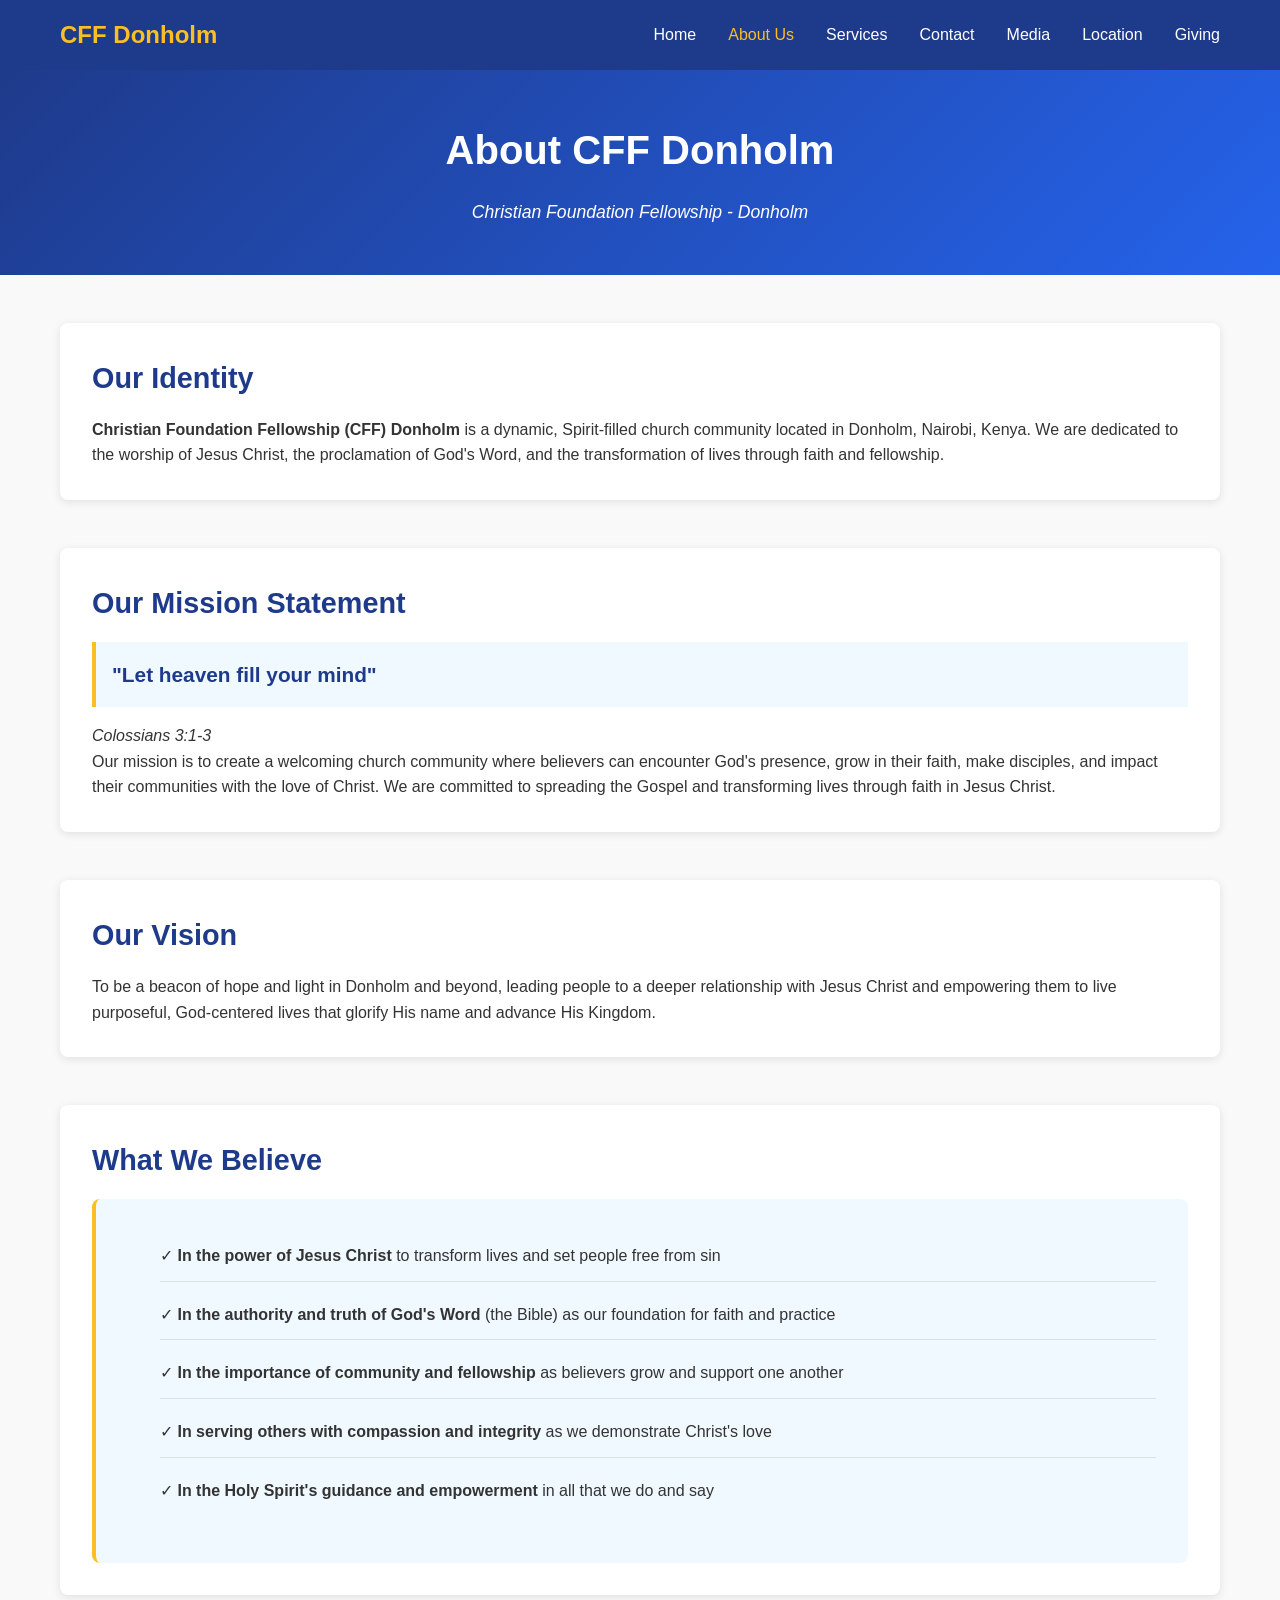
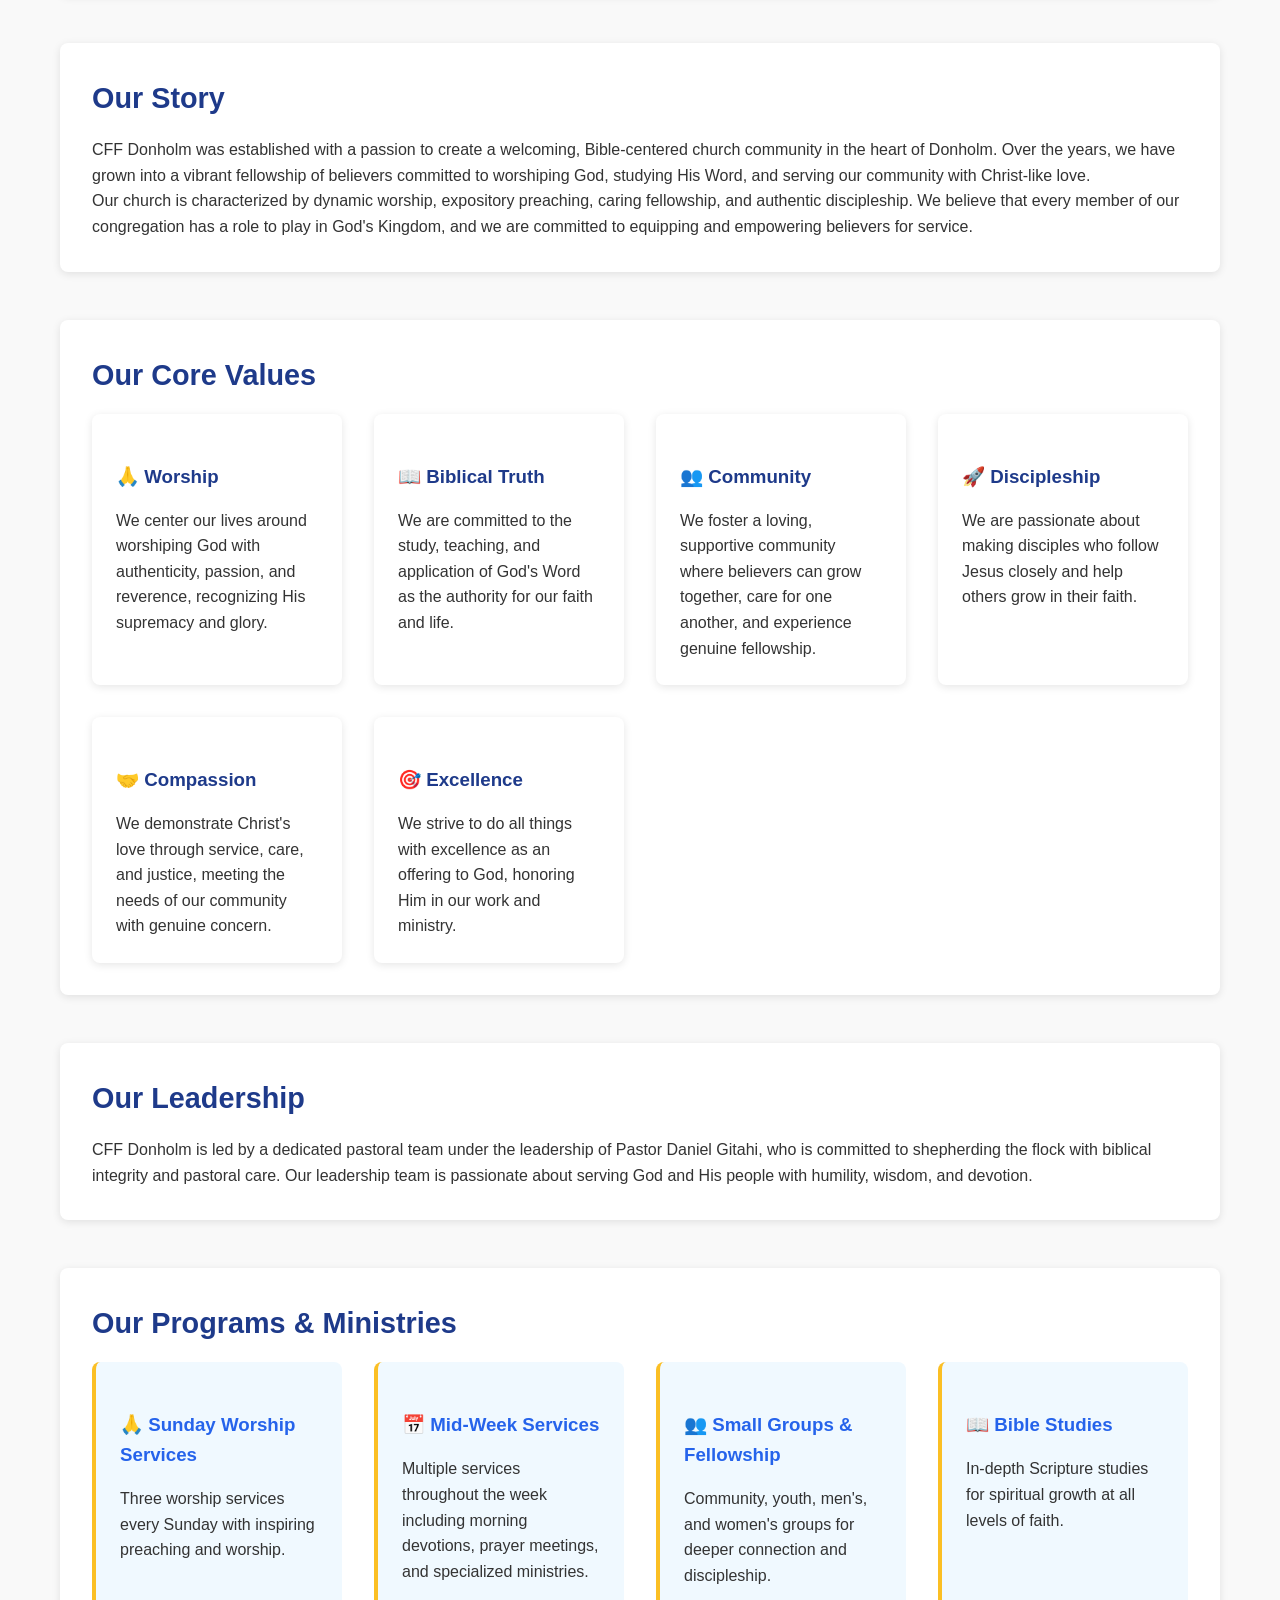
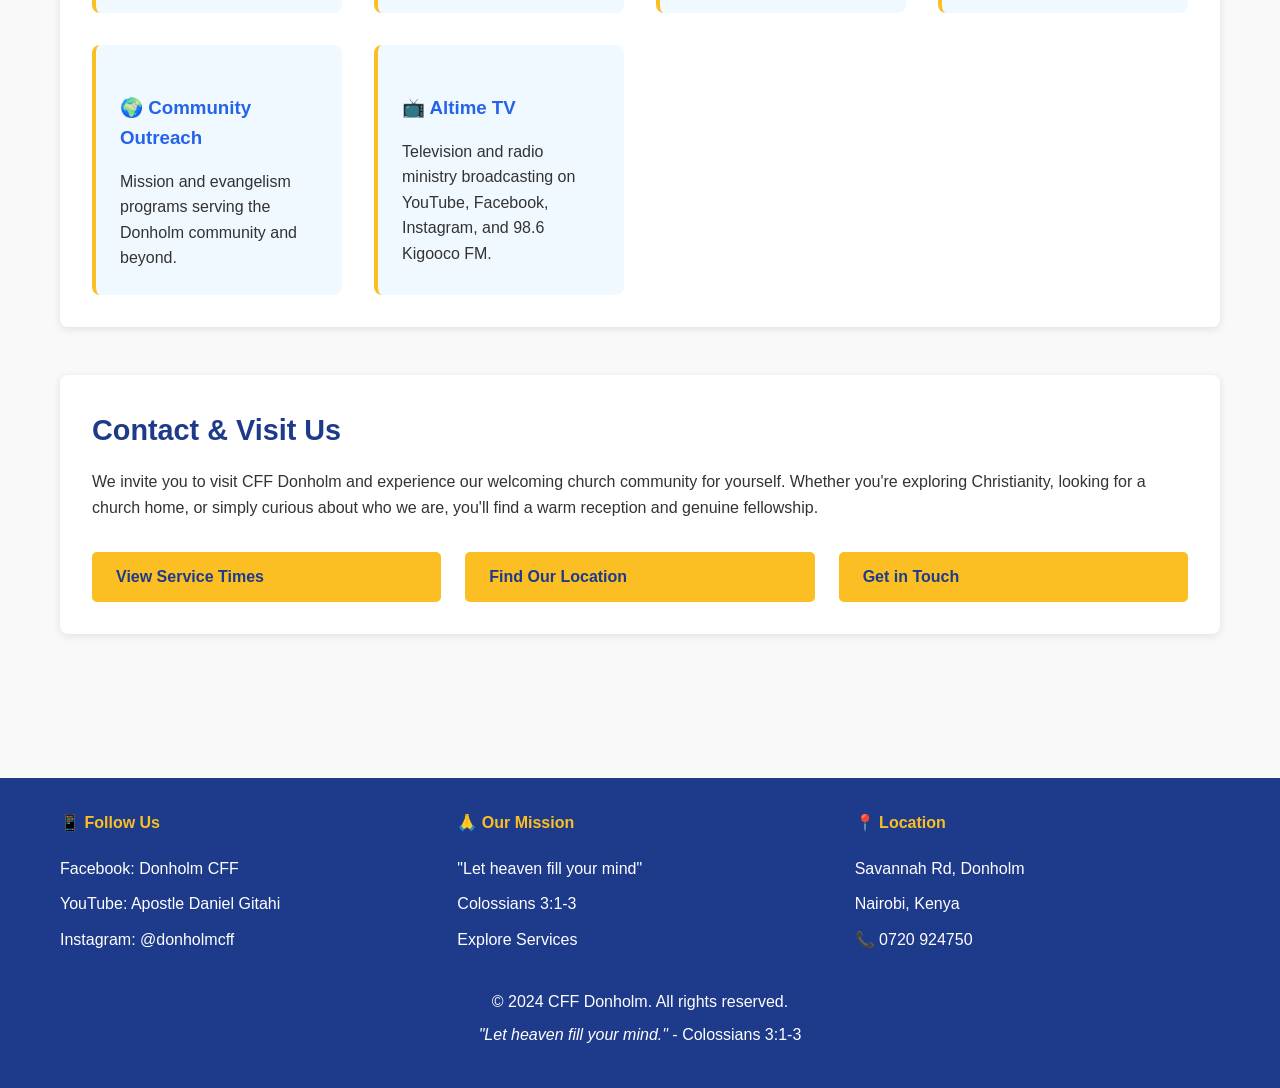
==== commit 8f68db32: "Update about.html" ====
--- a/about.html
+++ b/about.html
@@ -153,7 +153,7 @@
                     <h4>📱 Follow Us</h4>
                     <ul>
                         <li><a href="https://facebook.com/DonholmCff" target="_blank">Facebook: Donholm CFF</a></li>
-                        <li><a href="https://www.youtube.com/@APSTGITAHIDANIEL" target="_blank">YouTube: Pastor Daniel Gitahi</a></li>
+                        <li><a href="https://www.youtube.com/@APSTGITAHIDANIEL" target="_blank">YouTube: Apostle Daniel Gitahi</a></li>
                         <li><a href="https://instagram.com/donholmcff" target="_blank">Instagram: @donholmcff</a></li>
                     </ul>
                 </div>
--- a/styles.css
+++ b/styles.css
@@ -23,8 +23,7 @@
     background-color: #1e3a8a;
     color: white;
     padding: 1rem 0;
-    position: sticky;
-    top: 0;
+    position: static;
     z-index: 100;
     box-shadow: 0 2px 4px rgba(0,0,0,0.1);
 }
@@ -33,24 +32,28 @@
     display: flex;
     justify-content: space-between;
     align-items: center;
+    flex-wrap: wrap;
 }
 
 .nav-brand {
     font-size: 1.5rem;
     font-weight: bold;
     color: #fbbf24;
+    flex-shrink: 0;
 }
 
 .nav-menu {
     display: flex;
     list-style: none;
     gap: 2rem;
+    flex-wrap: wrap;
 }
 
 .nav-menu a {
     color: white;
     text-decoration: none;
     transition: color 0.3s ease;
+    white-space: nowrap;
 }
 
 .nav-menu a:hover,
@@ -106,7 +109,7 @@
 }
 
 .logo-header img {
-    max-width: 100px;
+    max-width: 6px;
     margin-bottom: 1rem;
 }
 
@@ -961,9 +964,41 @@
 
 /* Responsive Design */
 @media (max-width: 768px) {
+    /* Mobile Navigation - Horizontal with flex-wrap */
+    .navbar {
+        position: static;
+        padding: 0.75rem 0;
+    }
+
+    .navbar .container {
+        flex-direction: row;
+        align-items: center;
+        gap: 0;
+        padding: 0 20px;
+        justify-content: flex-start;
+    }
+
+    .nav-brand {
+        font-size: 1.2rem;
+        margin-right: auto;
+    }
+
     .nav-menu {
-        flex-direction: column;
-        gap: 1rem;
+        width: 100%;
+        gap: 0.25rem;
+        flex-wrap: wrap;
+        padding: 0.5rem 0;
+        justify-content: flex-start;
+    }
+
+    .nav-menu li {
+        flex: 0 1 auto;
+    }
+
+    .nav-menu a {
+        font-size: 0.8rem;
+        padding: 0.4rem 0.6rem;
+        display: block;
     }
 
     .hero-content h1 {
@@ -1025,4 +1060,12 @@
     .watch-options {
         grid-template-columns: 1fr;
     }
-}
+
+    .info-grid {
+        grid-template-columns: 1fr;
+    }
+
+    .welcome-cards {
+        grid-template-columns: 1fr;
+    }
+}
